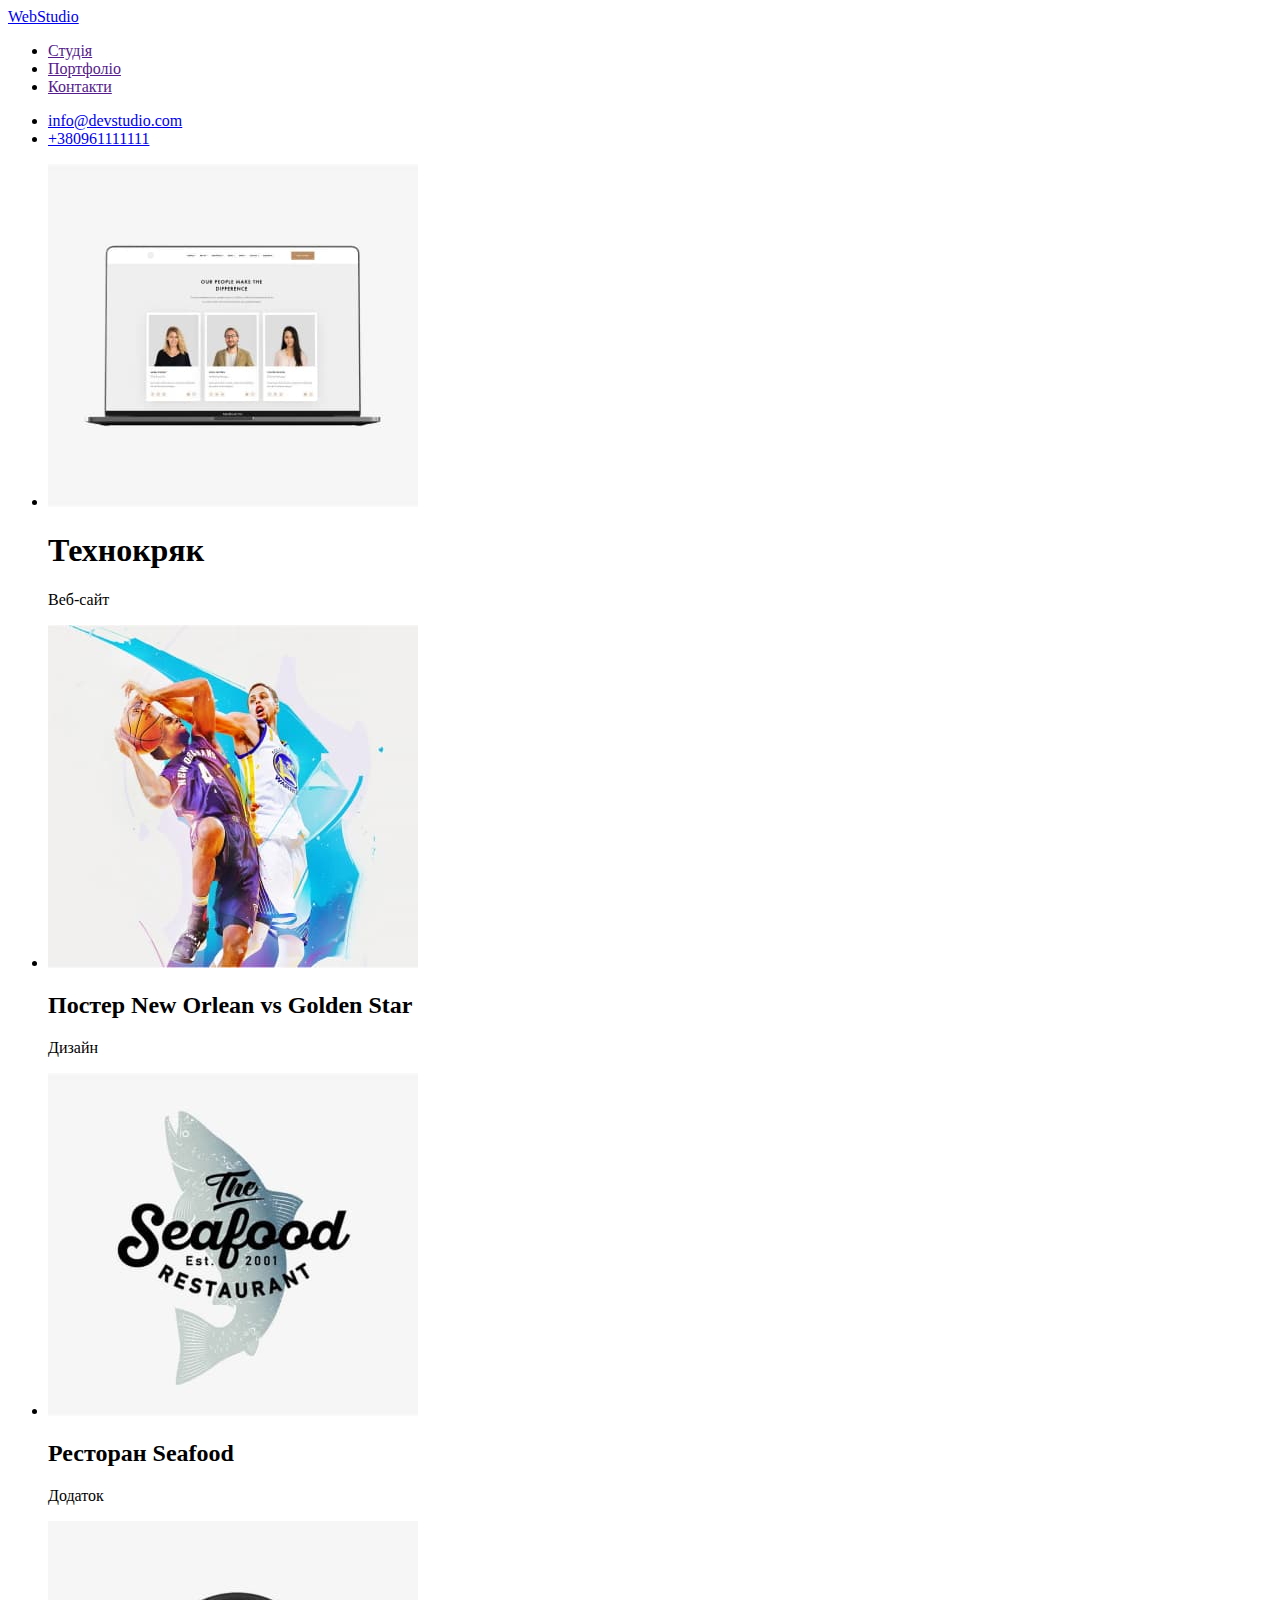
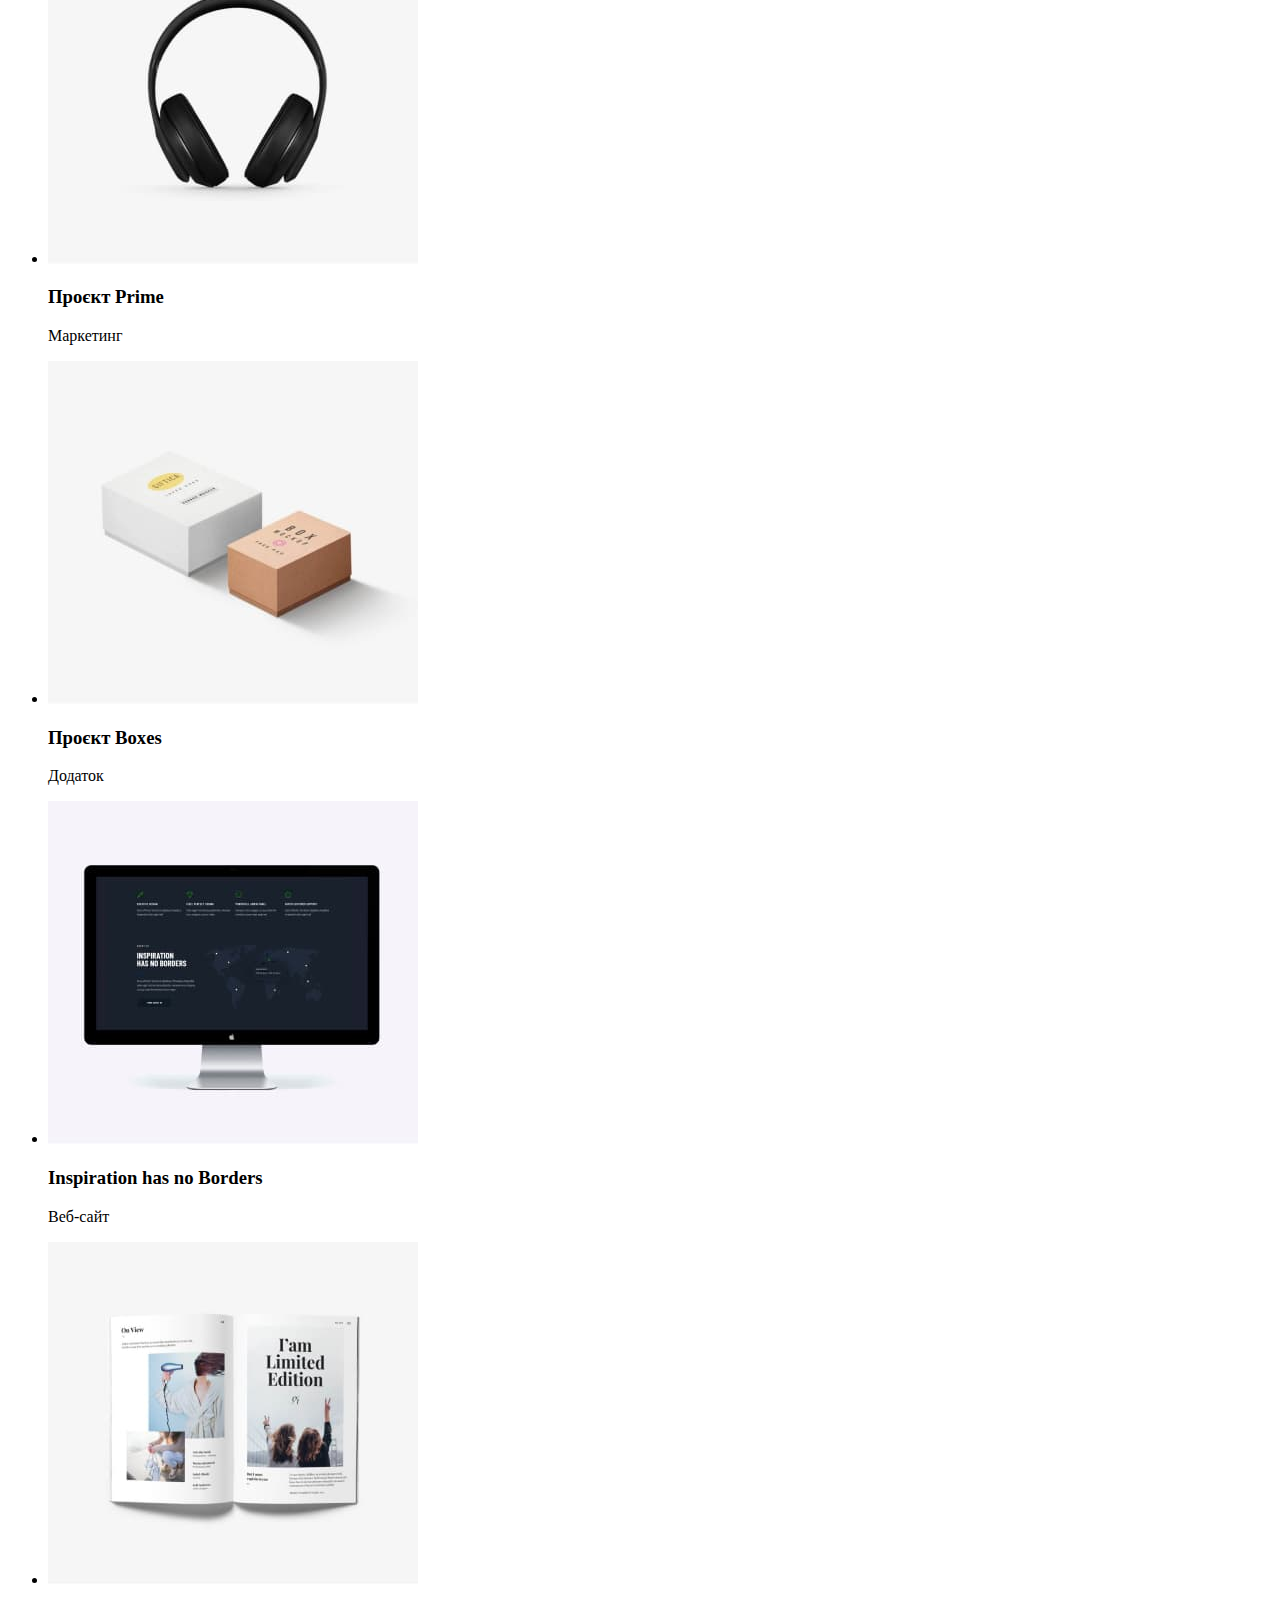
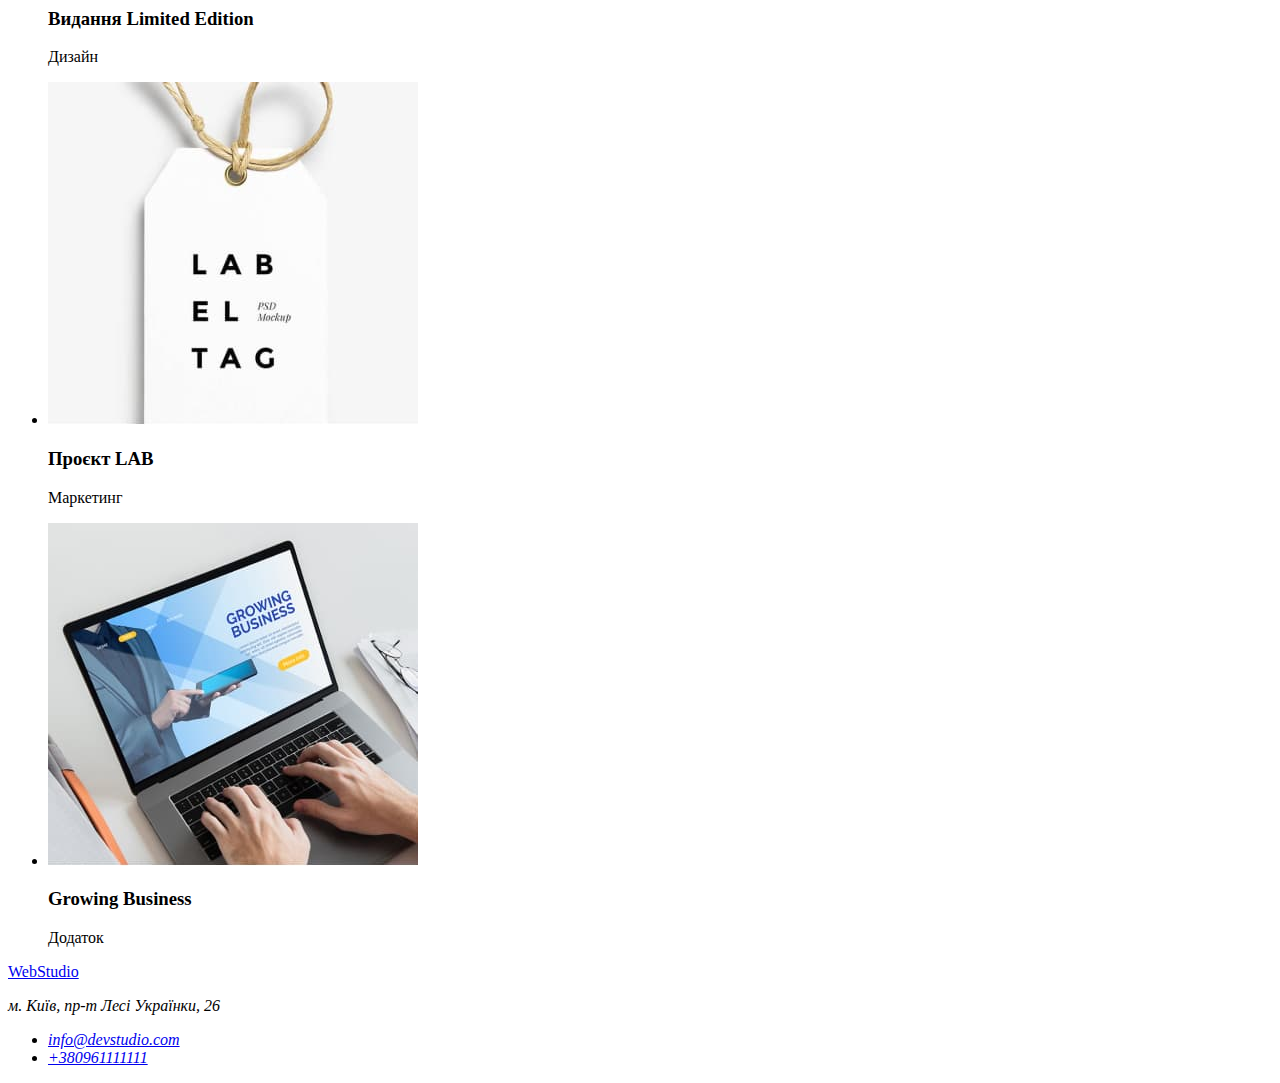
==== portfolio.html @ 786f094d "20.11" ====
<!DOCTYPE html>
<html lang="en">
  <head>
    <meta charset="UTF-8" />
    <meta http-equiv="X-UA-Compatible" content="IE=edge" />
    <meta name="viewport" content="width=device-width, initial-scale=1.0" />
    <title>Document</title>
    <link rel="stylesheet" href="/css/styles.css" />
  </head>
  <body>
    <header>
      <nav>
        <a href="/portfolio.html">WebStudio</a>
        <ul>
          <li><a href="">Студія</a></li>
          <li><a href="">Портфоліо</a></li>
          <li><a href="">Контакти</a></li>
        </ul>
      </nav>
      <ul>
        <li><a href="mailto:info@devstudio.com">info@devstudio.com</a></li>
        <li><a href="tel:+380961111111">+380961111111</a></li>
      </ul>
    </header>
    <main>
      <section>
        <ul>
          <li>
            <img src="/images/portfolio1.jpg" alt="комп" width="370" />
            <h1>Технокряк</h1>
            <p>Веб-сайт</p>
          </li>
          <li>
            <img src="/images/portfolio2.jpg" alt="ПОСТЕР" width="370" />
            <h2>Постер New Orlean vs Golden Star</h2>
            <p>Дизайн</p>
          </li>
          <li>
            <img src="/images/portfolio3.jpg" alt="ресторан" width="370" />
            <h2>Ресторан Seafood</h2>
            <p>Додаток</p>
          </li>
          <li>
            <img src="/images/portfolio4.jpg" alt="Проєкт Prime" width="370" />
            <h3>Проєкт Prime</h3>
            <p>Маркетинг</p>
          </li>
          <li>
            <img src="/images/portfolio5.jpg" alt="Проєкт Boxes" width="370" />
            <h3>Проєкт Boxes</h3>
            <p>Додаток</p>
          </li>
          <li>
            <img src="/images/portfolio6.jpg" alt="Inspiration has no Borders" width="370" />
            <h3>Inspiration has no Borders</h3>
            <p>Веб-сайт</p>
          </li>
          <li>
            <img src="/images/portfolio7.jpg" alt="Видання Limited Edition" width="370" />
            <h3>Видання Limited Edition</h3>
            <p>Дизайн</p>
          </li>
          <li>
            <img src="/images/portfolio8.jpg" alt="Проєкт LAB" width="370" />
            <h3>Проєкт LAB</h3>
            <p>Маркетинг</p>
          </li>
          <li>
            <img src="/images/portfolio9.jpg" alt="Growing Business" width="370" />
            <h3>Growing Business</h3>
            <p>Додаток</p>
          </li>
        </ul>
      </section>
    </main>
    <footer>
      <a href="/">WebStudio</a>
      <address>
        <p>м. Київ, пр-т Лесі Українки, 26</p>
        <ul>
          <li><a href="mailto:info@devstudio.com">info@devstudio.com</a></li>
          <li><a href="tel:+380961111111">+380961111111</a></li>
        </ul>
      </address>
    </footer>
  </body>
</html>
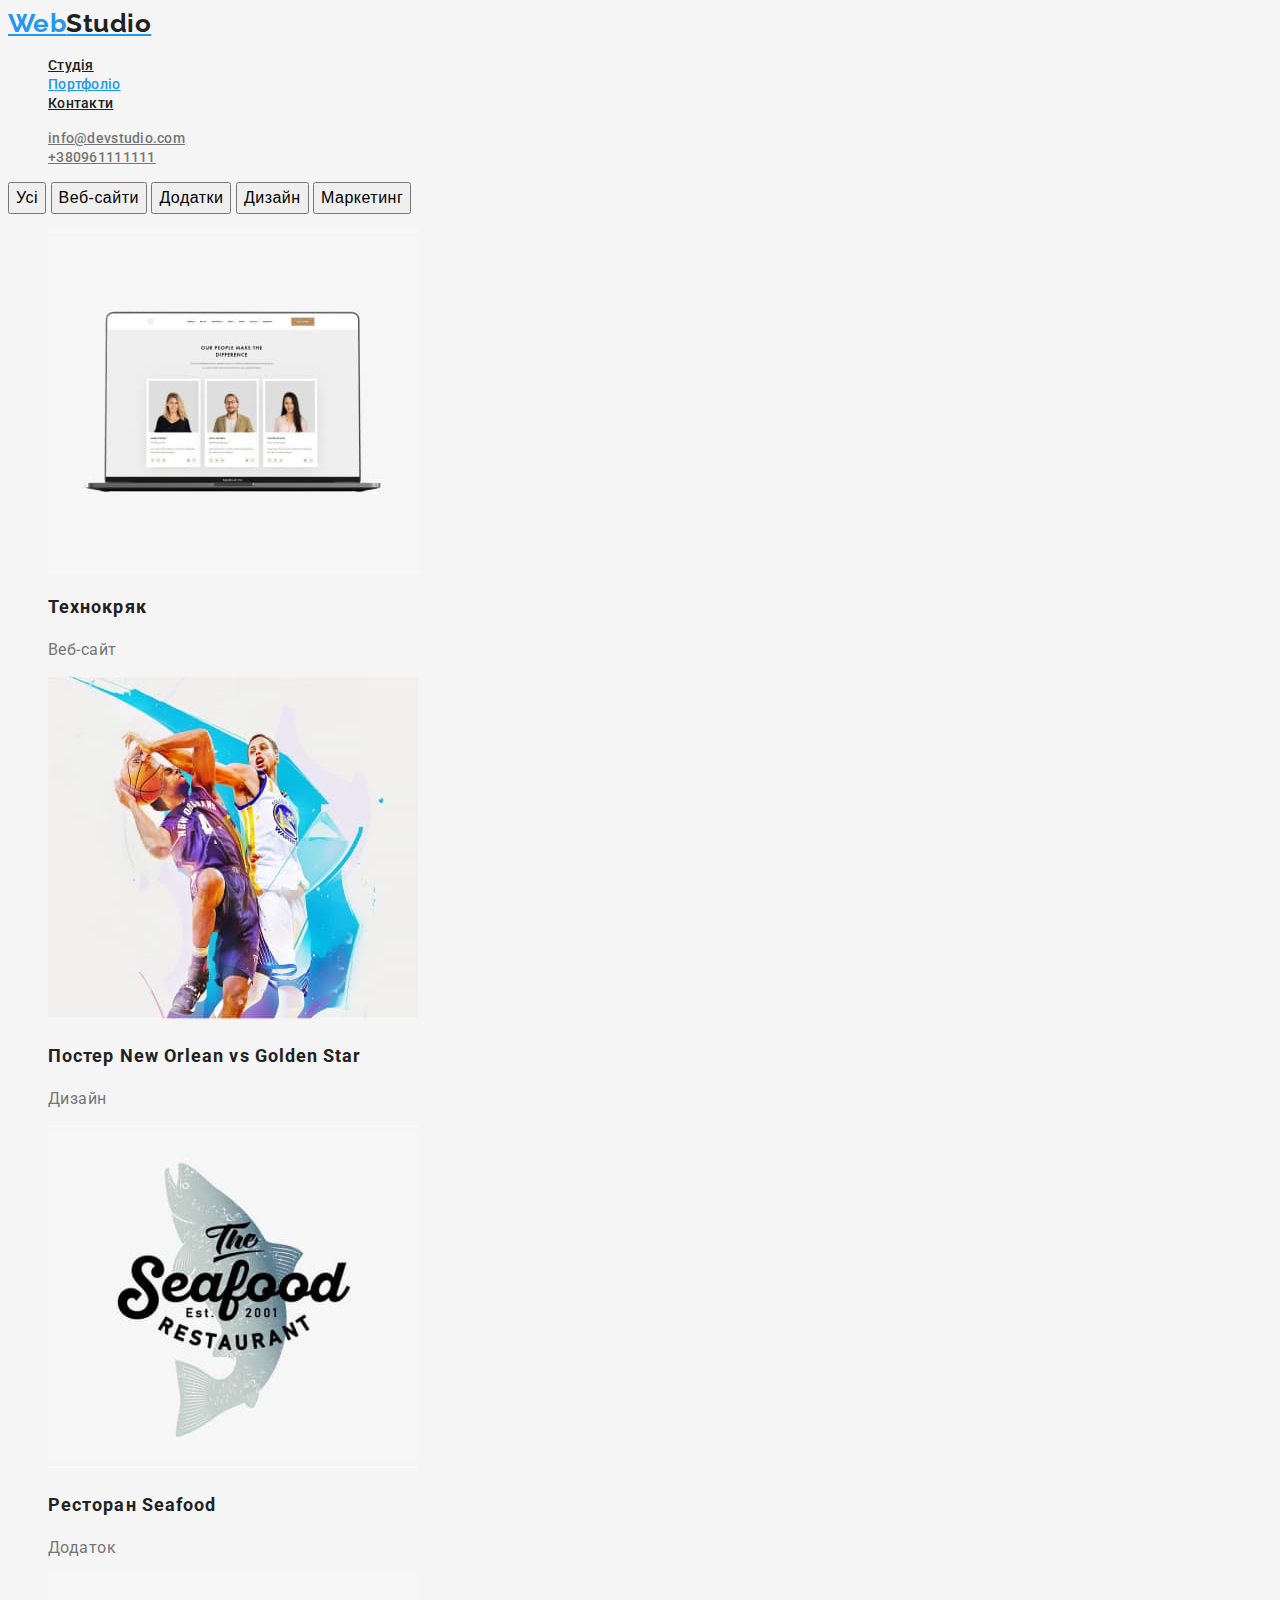
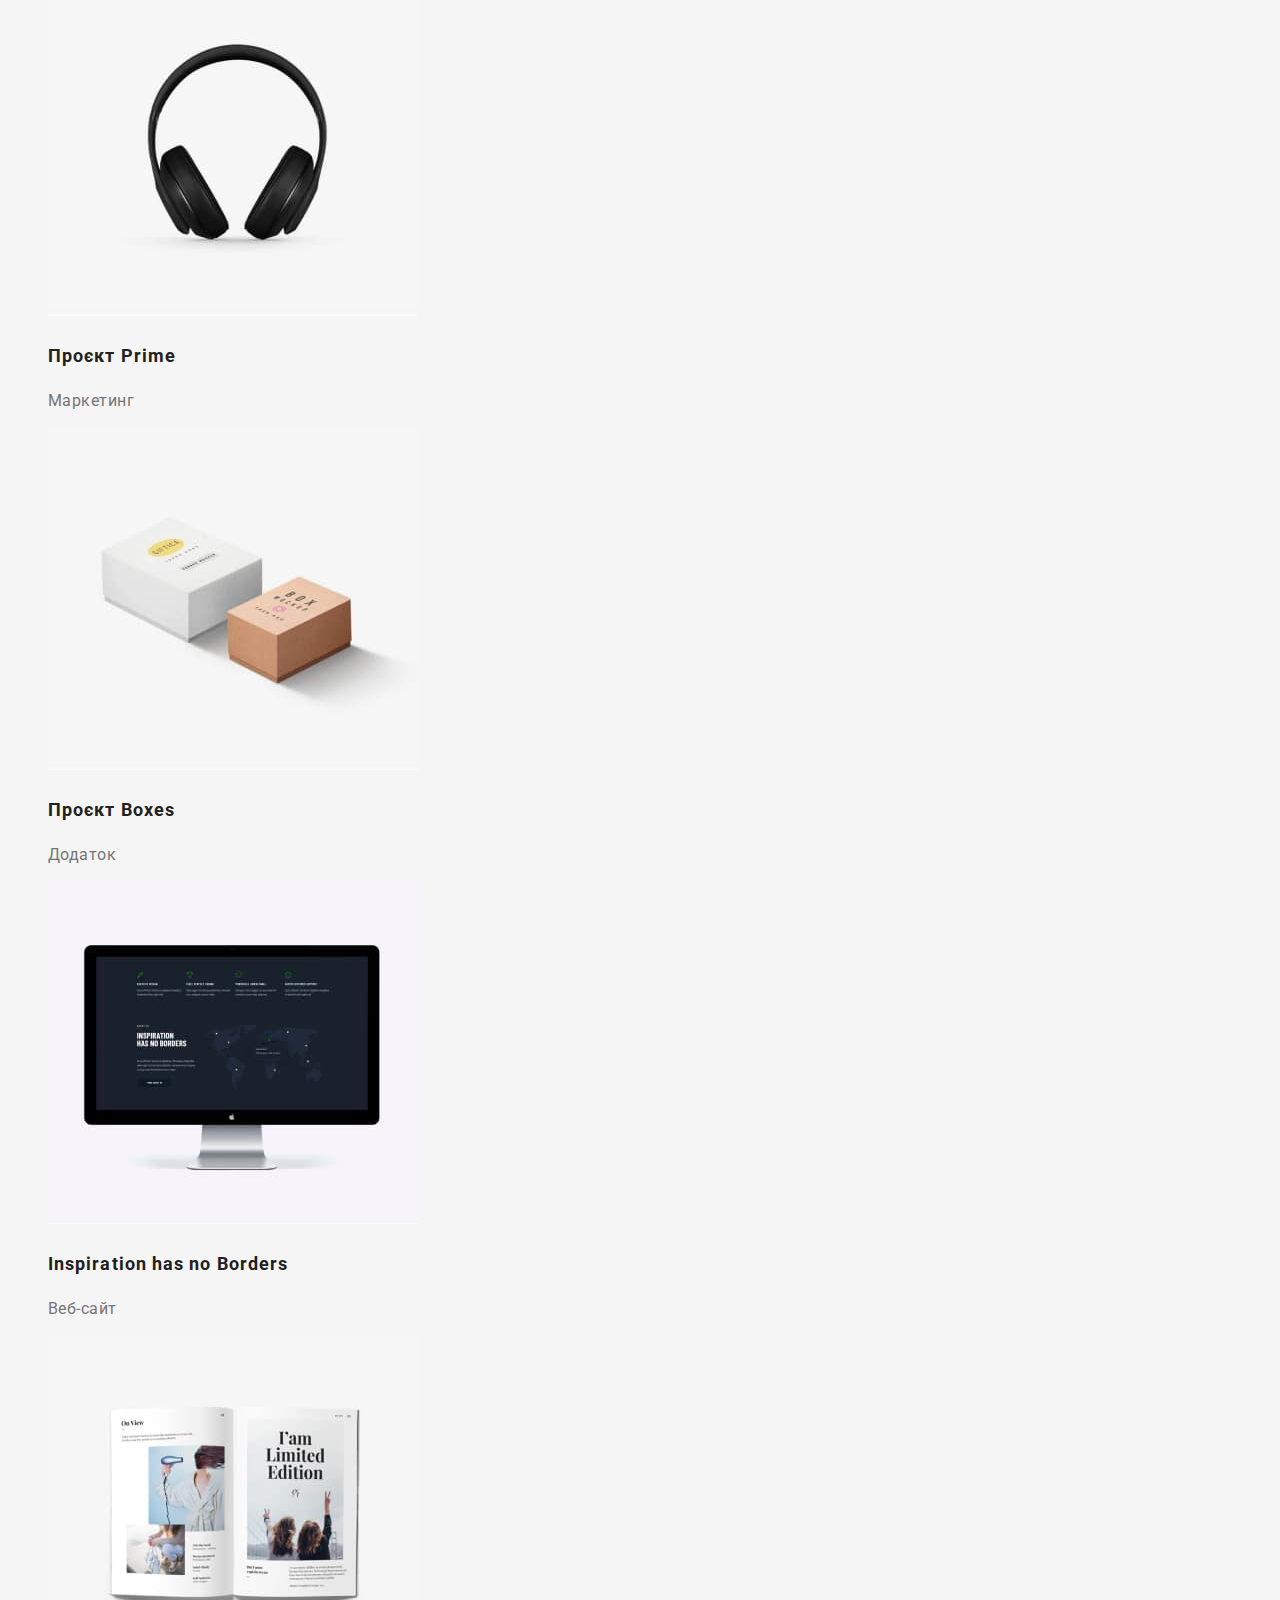
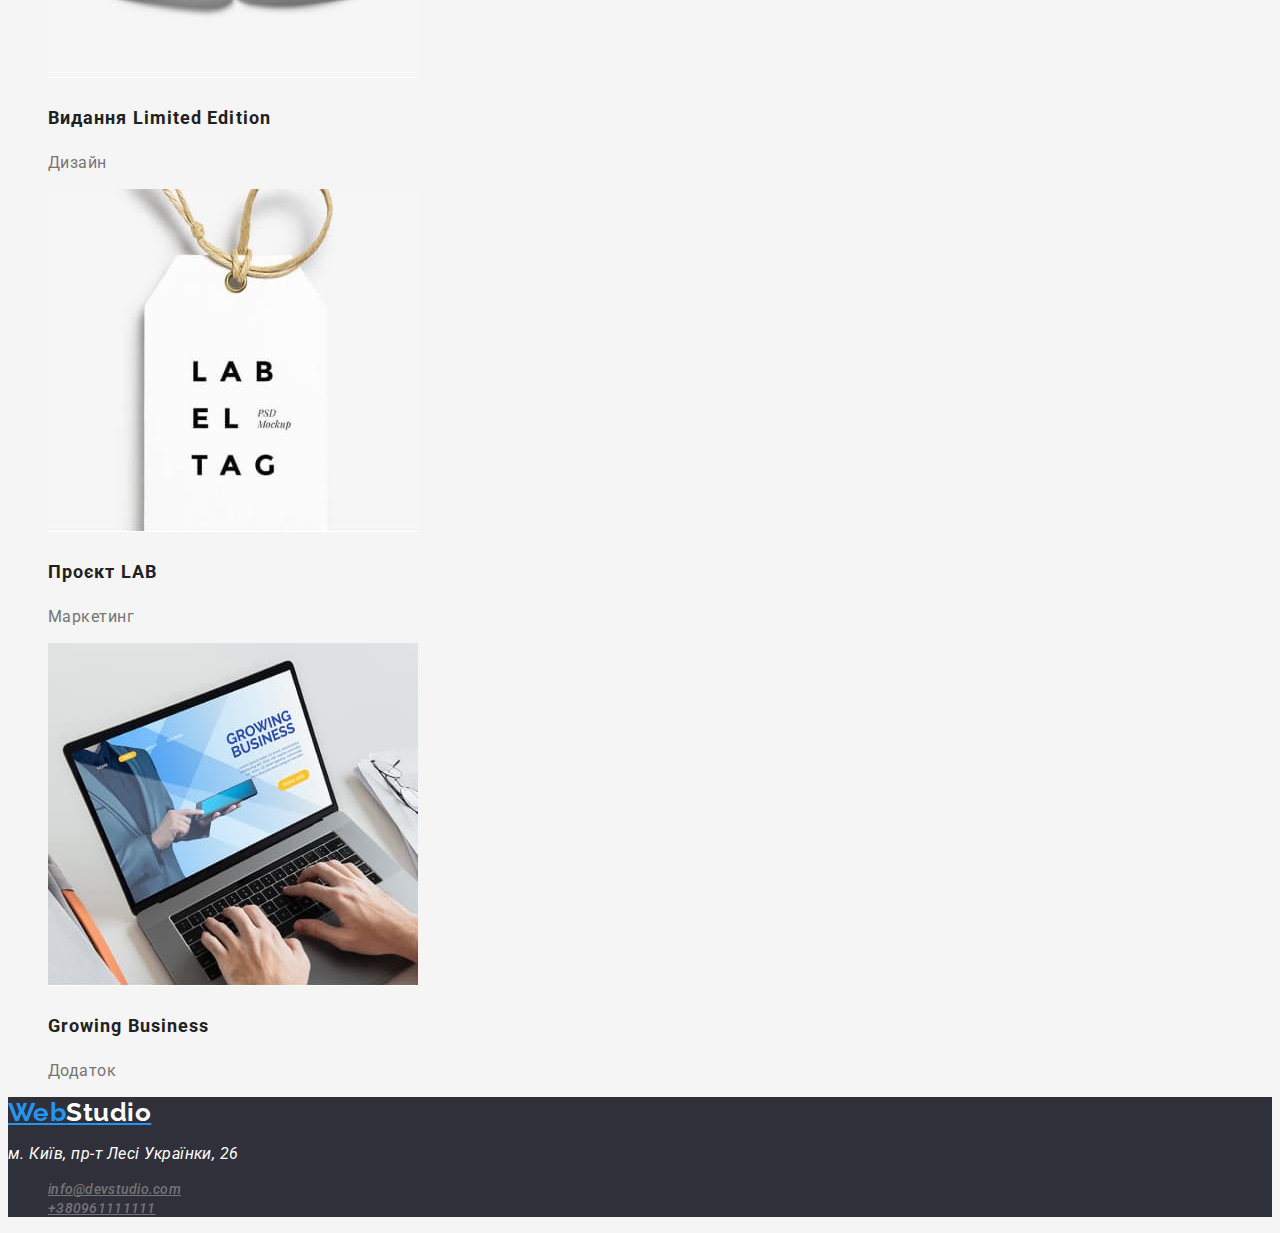
==== commit 85492d0e: "25.11" ====
--- a/portfolio.html
+++ b/portfolio.html
@@ -5,81 +5,112 @@
     <meta http-equiv="X-UA-Compatible" content="IE=edge" />
     <meta name="viewport" content="width=device-width, initial-scale=1.0" />
     <title>Document</title>
+
+    <link
+      href="https://fonts.googleapis.com/css2?family=Raleway:wght@700&family=Roboto:wght@400;500;700;900&display=swap"
+      rel="stylesheet"
+    />
     <link rel="stylesheet" href="/css/styles.css" />
   </head>
   <body>
-    <header>
+    <header class="page-header">
       <nav>
-        <a href="/portfolio.html">WebStudio</a>
-        <ul>
-          <li><a href="">Студія</a></li>
-          <li><a href="">Портфоліо</a></li>
-          <li><a href="">Контакти</a></li>
+        <a href="/portfolio.html" class="logo">Web<span class="studio">Studio</span></a>
+        <ul class="site-nav">
+          <li><a href="/index.html" class="link">Студія</a></li>
+          <li><a href="/portfolio.html" class="link current">Портфоліо</a></li>
+          <li><a href="" class="link">Контакти</a></li>
         </ul>
       </nav>
-      <ul>
-        <li><a href="mailto:info@devstudio.com">info@devstudio.com</a></li>
-        <li><a href="tel:+380961111111">+380961111111</a></li>
+      <ul class="auth-nav">
+        <li><a href="mailto:info@devstudio.com" class="link-nav">info@devstudio.com</a></li>
+        <li><a href="tel:+380961111111" class="link-nav">+380961111111</a></li>
       </ul>
     </header>
     <main>
-      <section>
+      <div class="filtr">
+        <button class="button-portfolio" type="button">Усі</button>
+        <button class="button-portfolio" type="button">Веб-сайти</button>
+        <button class="button-portfolio" type="button">Додатки</button>
+        <button class="button-portfolio" type="button">Дизайн</button>
+        <button class="button-portfolio" type="button">Маркетинг</button>
+      </div>
+
+      <section class="main-portfolio">
         <ul>
           <li>
-            <img src="/images/portfolio1.jpg" alt="комп" width="370" />
-            <h1>Технокряк</h1>
-            <p>Веб-сайт</p>
+            <a href="">
+              <img src="/images/portfolio1.jpg" alt="комп" width="370" />
+            </a>
+            <h1 class="name-portfolio">Технокряк</h1>
+            <p class="filtr-name">Веб-сайт</p>
           </li>
           <li>
-            <img src="/images/portfolio2.jpg" alt="ПОСТЕР" width="370" />
-            <h2>Постер New Orlean vs Golden Star</h2>
-            <p>Дизайн</p>
+            <a href="">
+              <img src="/images/portfolio2.jpg" alt="ПОСТЕР" width="370" />
+            </a>
+            <h2 class="name-portfolio">Постер New Orlean vs Golden Star</h2>
+            <p class="filtr-name">Дизайн</p>
           </li>
           <li>
-            <img src="/images/portfolio3.jpg" alt="ресторан" width="370" />
-            <h2>Ресторан Seafood</h2>
-            <p>Додаток</p>
+            <a href="">
+              <img src="/images/portfolio3.jpg" alt="ресторан" width="370" />
+            </a>
+            <h2 class="name-portfolio">Ресторан Seafood</h2>
+            <p class="filtr-name">Додаток</p>
           </li>
           <li>
-            <img src="/images/portfolio4.jpg" alt="Проєкт Prime" width="370" />
-            <h3>Проєкт Prime</h3>
-            <p>Маркетинг</p>
+            <a href="">
+              <img src="/images/portfolio4.jpg" alt="Проєкт Prime" width="370" />
+            </a>
+            <h3 class="name-portfolio">Проєкт Prime</h3>
+            <p class="filtr-name">Маркетинг</p>
           </li>
           <li>
-            <img src="/images/portfolio5.jpg" alt="Проєкт Boxes" width="370" />
-            <h3>Проєкт Boxes</h3>
-            <p>Додаток</p>
+            <a href="">
+              <img src="/images/portfolio5.jpg" alt="Проєкт Boxes" width="370" />
+            </a>
+            <h3 class="name-portfolio">Проєкт Boxes</h3>
+            <p class="filtr-name">Додаток</p>
           </li>
           <li>
-            <img src="/images/portfolio6.jpg" alt="Inspiration has no Borders" width="370" />
-            <h3>Inspiration has no Borders</h3>
-            <p>Веб-сайт</p>
+            <a href="">
+              <img src="/images/portfolio6.jpg" alt="Inspiration has no Borders" width="370" />
+            </a>
+            <h3 class="name-portfolio">Inspiration has no Borders</h3>
+            <p class="filtr-name">Веб-сайт</p>
           </li>
           <li>
-            <img src="/images/portfolio7.jpg" alt="Видання Limited Edition" width="370" />
-            <h3>Видання Limited Edition</h3>
-            <p>Дизайн</p>
+            <a href="">
+              <img src="/images/portfolio7.jpg" alt="Видання Limited Edition" width="370" />
+            </a>
+            <h3 class="name-portfolio">Видання Limited Edition</h3>
+            <p class="filtr-name">Дизайн</p>
           </li>
           <li>
-            <img src="/images/portfolio8.jpg" alt="Проєкт LAB" width="370" />
-            <h3>Проєкт LAB</h3>
-            <p>Маркетинг</p>
+            <a href="">
+              <img src="/images/portfolio8.jpg" alt="Проєкт LAB" width="370" />
+            </a>
+            <h3 class="name-portfolio">Проєкт LAB</h3>
+            <p class="filtr-name">Маркетинг</p>
           </li>
           <li>
-            <img src="/images/portfolio9.jpg" alt="Growing Business" width="370" />
-            <h3>Growing Business</h3>
-            <p>Додаток</p>
+            <a href="">
+              <img src="/images/portfolio9.jpg" alt="Growing Business" width="370" />
+            </a>
+            <h3 class="name-portfolio">Growing Business</h3>
+            <p class="filtr-name">Додаток</p>
           </li>
         </ul>
       </section>
     </main>
-    <footer>
-      <a href="/">WebStudio</a>
+    <footer class="footer">
+      <a href="/portfolio.html" class="logo">Web<span class="studio-footer">Studio</span></a>
       <address>
         <p>м. Київ, пр-т Лесі Українки, 26</p>
-        <ul>
-          <li><a href="mailto:info@devstudio.com">info@devstudio.com</a></li>
-          <li><a href="tel:+380961111111">+380961111111</a></li>
+        <ul class="auth-nav">
+          <li><a href="mailto:info@devstudio.com" class="link-nav">info@devstudio.com</a></li>
+          <li><a href="tel:+380961111111" class="link-nav">+380961111111</a></li>
         </ul>
       </address>
     </footer>
--- a/css/styles.css
+++ b/css/styles.css
@@ -0,0 +1,158 @@
+body {
+  background-color: #f5f5f5;
+  color: #212121;
+  font-family: Roboto, sans-serif;
+  letter-spacing: 0.03em;
+}
+ul {
+  list-style: none;
+}
+:root {
+  --color-primary: #ffffff;
+  --color-secondary: #212121;
+  --color-third: #2196f3;
+  --color-link: #757575;
+  --color-section: #2f303a;
+}
+.logo {
+  color: var(--color-third);
+  font-family: Raleway, sans-serif;
+  font-weight: 700;
+  font-size: 26px;
+  line-height: 1.19;
+}
+.studio {
+  color: var(--color-secondary);
+}
+.site-nav .link {
+  color: var(--color-secondary);
+  font-weight: 500;
+  font-size: 14px;
+  line-height: 1.14;
+  letter-spacing: 0.02em;
+}
+.site-nav .link.current {
+  color: var(--color-third);
+}
+.auth-nav .link-nav:hover,
+.auth-nav .link-nav:focus {
+  color: var(--color-third);
+}
+.link-nav {
+  color: var(--color-link);
+  font-weight: 500;
+  font-size: 14px;
+  line-height: 1.14;
+  letter-spacing: 0.02em;
+}
+.site-nav .link:hover,
+.site-nav .link:focus {
+  color: var(--color-third);
+}
+.hero {
+  color: var(--color-primary);
+
+  font-weight: 900;
+  font-size: 44px;
+  line-height: 1.36;
+
+  text-align: center;
+  letter-spacing: 0.06em;
+  text-transform: uppercase;
+}
+.button:hover,
+button:focus {
+  color: var(--color-primary);
+}
+.button {
+  background-color: var(--color-third);
+  font-weight: 700;
+  font-size: 16px;
+  line-height: 1.88;
+
+  display: flex;
+  align-items: center;
+  text-align: center;
+  letter-spacing: 0.06em;
+  cursor: pointer;
+}
+.section {
+  background-color: var(--color-section);
+}
+.feature-list .text {
+  color: var(--color-link);
+  font-weight: 400;
+  font-size: 14px;
+  line-height: 1.71;
+  letter-spacing: 0.03em;
+}
+.feature-list .title {
+  font-weight: 700;
+  font-size: 14px;
+  line-height: 1.14;
+  letter-spacing: 0.03em;
+  text-transform: uppercase;
+}
+.work {
+  font-weight: 700;
+  font-size: 36px;
+  line-height: 1.16;
+  text-align: center;
+  letter-spacing: 0.03em;
+}
+.name-work {
+  font-weight: 500;
+  font-size: 16px;
+  line-height: 1.18;
+  text-align: center;
+  letter-spacing: 0.03em;
+}
+.profession {
+  font-weight: 400;
+  font-size: 16px;
+  line-height: 1.18;
+  text-align: center;
+  letter-spacing: 0.03em;
+}
+.team .text {
+  color: var(--color-link);
+}
+.footer {
+  background-color: var(--color-section);
+}
+.studio-footer {
+  color: var(--color-primary);
+}
+.footer p {
+  color: var(--color-primary);
+}
+/* PORTFOLIO */
+.filtr-name {
+  color: var(--color-link);
+}
+
+.name-portfolio {
+  font-weight: 700;
+  font-size: 18px;
+  line-height: 2;
+  letter-spacing: 0.06em;
+}
+.filtr-name {
+  font-weight: 400;
+  font-size: 16px;
+  line-height: 1.18;
+  letter-spacing: 0.03em;
+}
+.button-portfolio:hover,
+.button-portfolio:focus {
+  background-color: var(--color-third);
+  color: var(--color-primary);
+}
+.button-portfolio {
+  font-weight: 500;
+  font-size: 16px;
+  line-height: 1.62;
+  text-align: center;
+  letter-spacing: 0.03em;
+  cursor: pointer;
+}
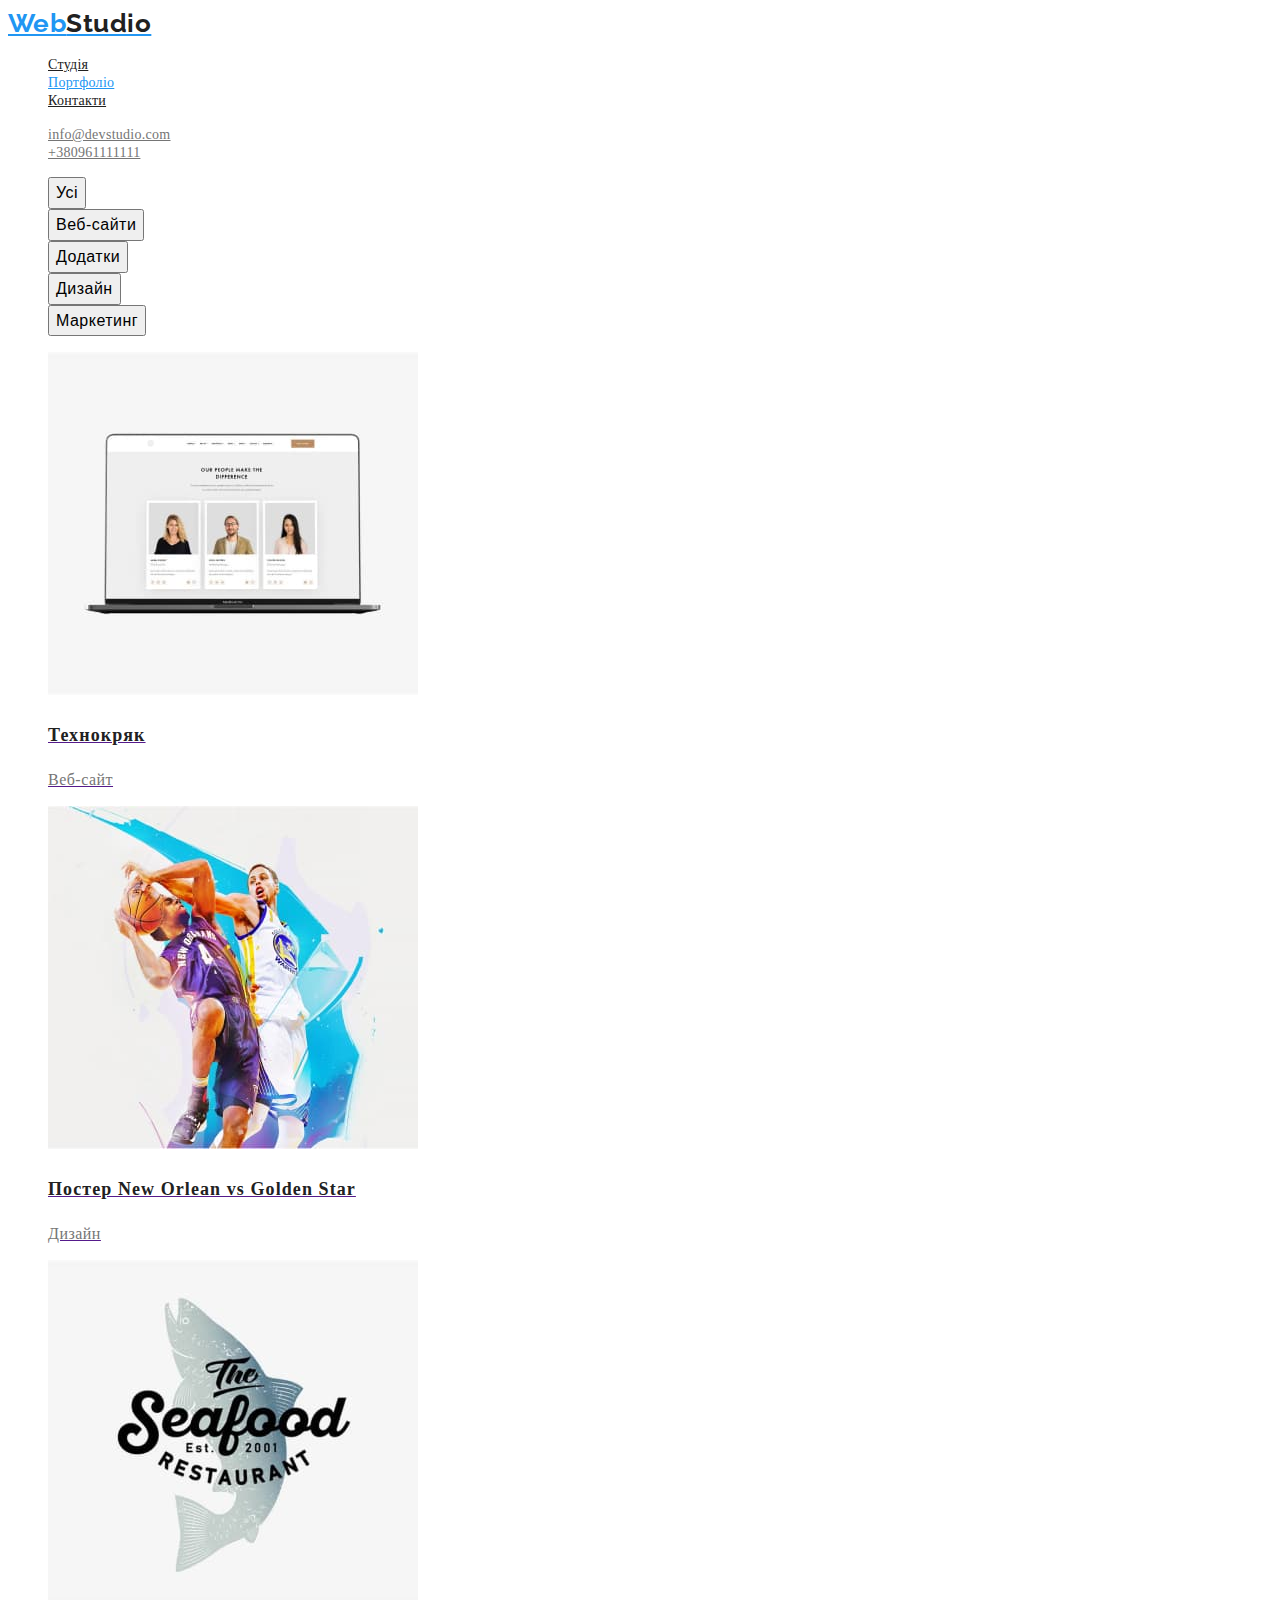
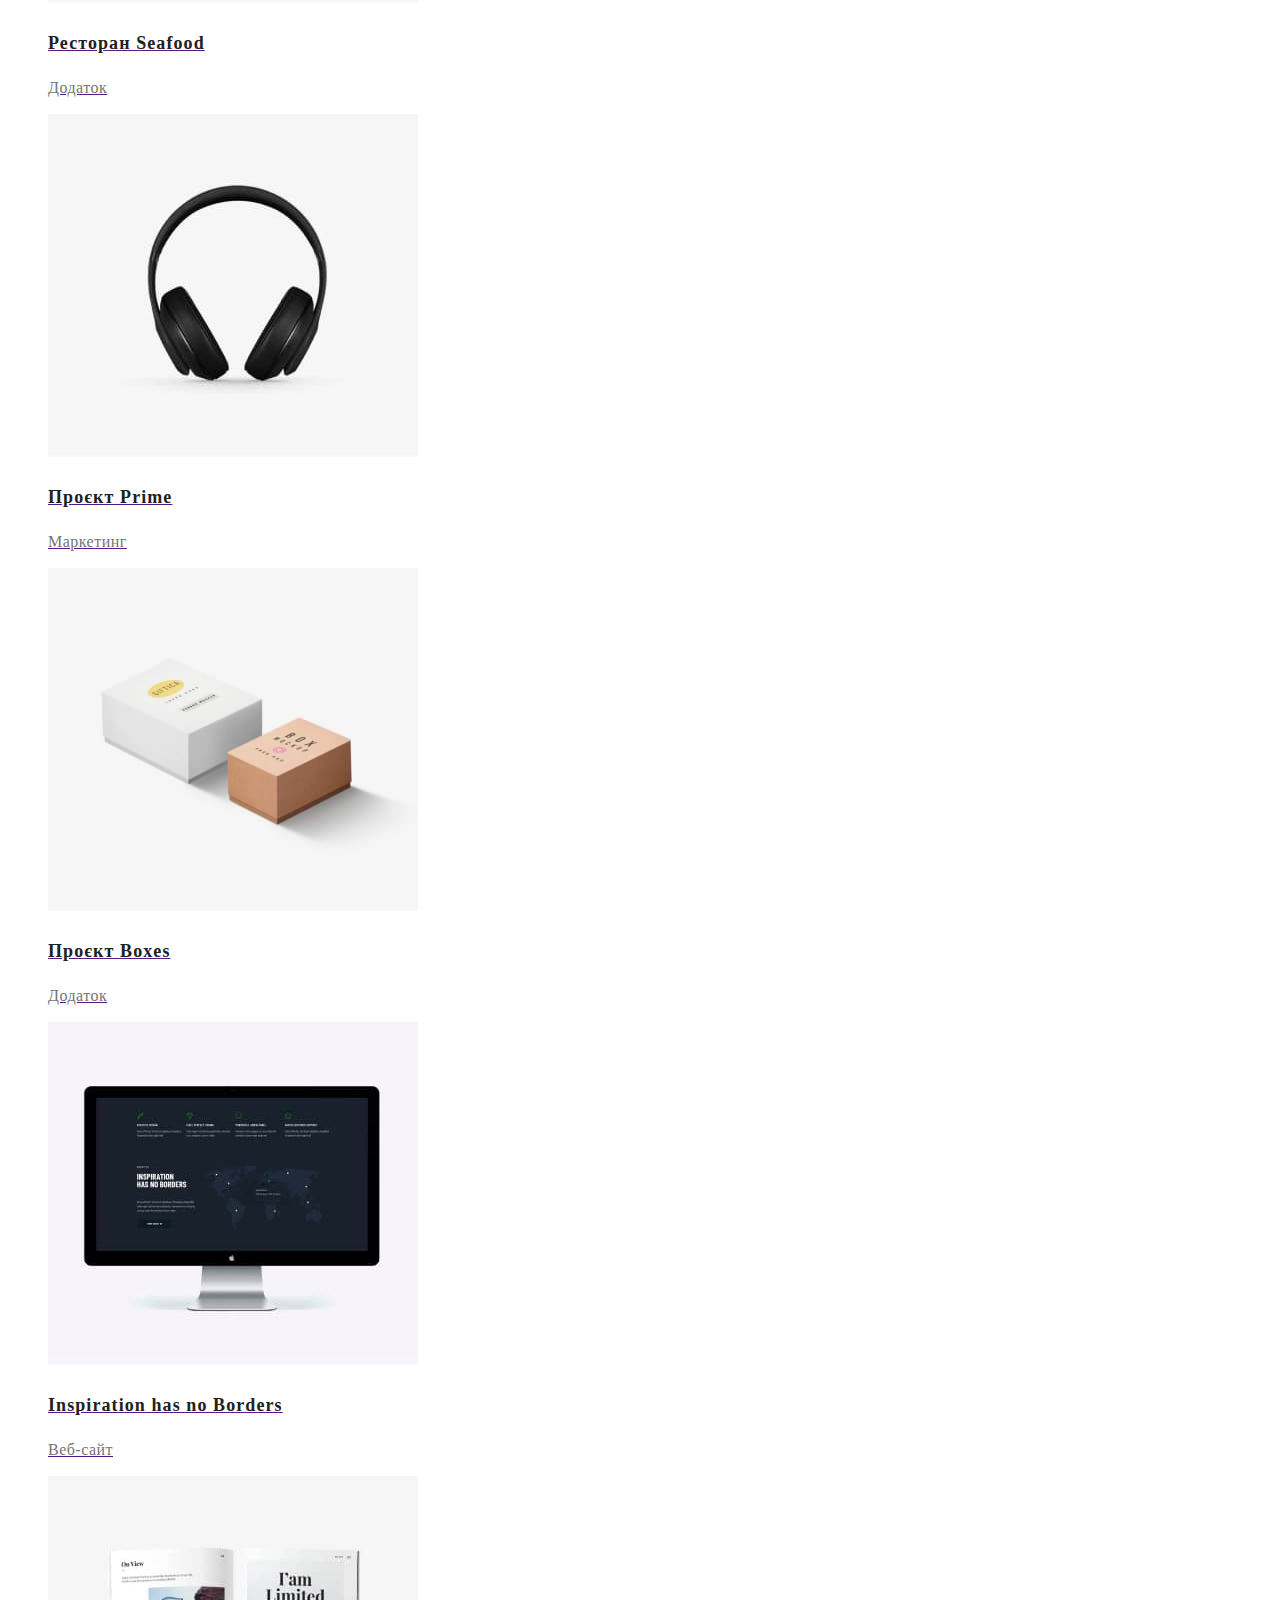
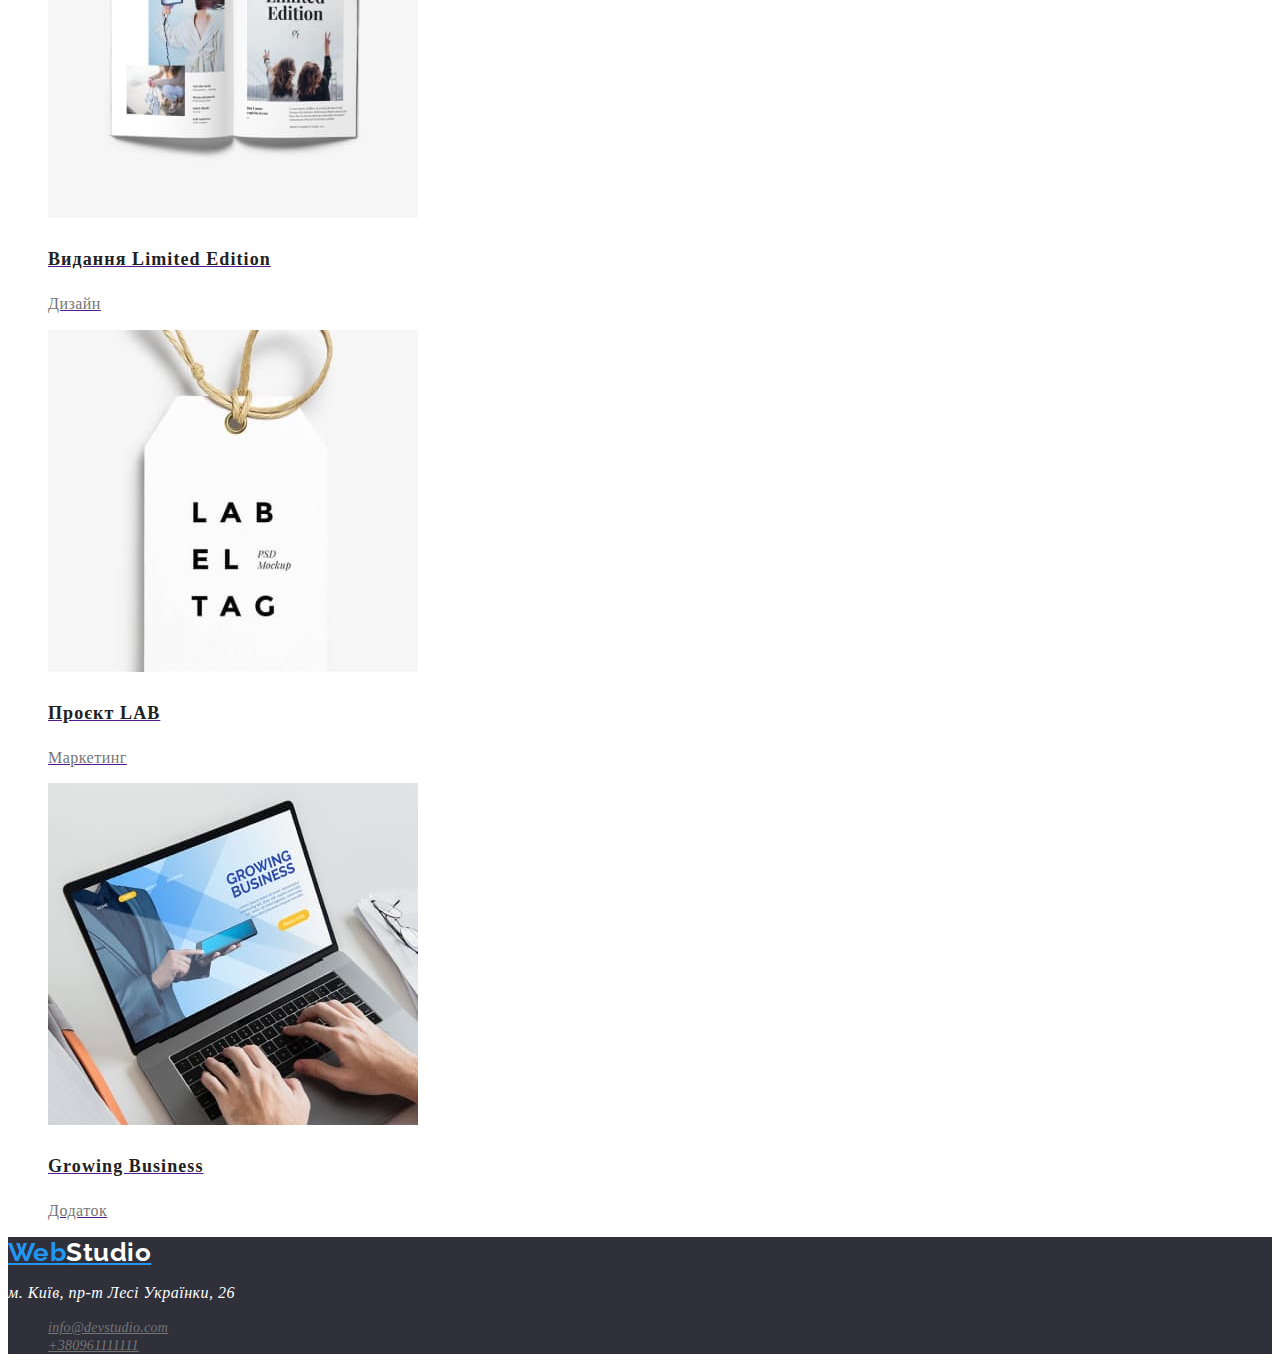
==== commit f1b0b5f6: "27/11" ====
--- a/portfolio.html
+++ b/portfolio.html
@@ -15,10 +15,10 @@
   <body>
     <header class="page-header">
       <nav>
-        <a href="/portfolio.html" class="logo">Web<span class="studio">Studio</span></a>
+        <a href="./index.html" class="logo">Web<span class="studio">Studio</span></a>
         <ul class="site-nav">
-          <li><a href="/index.html" class="link">Студія</a></li>
-          <li><a href="/portfolio.html" class="link current">Портфоліо</a></li>
+          <li><a href="./index.html" class="link">Студія</a></li>
+          <li><a href="./portfolio.html" class="link current">Портфоліо</a></li>
           <li><a href="" class="link">Контакти</a></li>
         </ul>
       </nav>
@@ -28,84 +28,93 @@
       </ul>
     </header>
     <main>
-      <div class="filtr">
-        <button class="button-portfolio" type="button">Усі</button>
-        <button class="button-portfolio" type="button">Веб-сайти</button>
-        <button class="button-portfolio" type="button">Додатки</button>
-        <button class="button-portfolio" type="button">Дизайн</button>
-        <button class="button-portfolio" type="button">Маркетинг</button>
-      </div>
+      <section class="main-portfolio">
+        <ul class="filtr">
+          <li><button class="button-portfolio" type="button">Усі</button></li>
+          <li><button class="button-portfolio" type="button">Веб-сайти</button></li>
+          <li><button class="button-portfolio" type="button">Додатки</button></li>
+          <li><button class="button-portfolio" type="button">Дизайн</button></li>
+          <li><button class="button-portfolio" type="button">Маркетинг</button></li>
+        </ul>
 
-      <section class="main-portfolio">
         <ul>
           <li>
             <a href="">
-              <img src="/images/portfolio1.jpg" alt="комп" width="370" />
+              <img src="./images/portfolio1.jpg" alt="комп" width="370" />
+
+              <h3 class="name-portfolio">Технокряк</h3>
+              <p class="filtr-name">Веб-сайт</p>
             </a>
-            <h1 class="name-portfolio">Технокряк</h1>
-            <p class="filtr-name">Веб-сайт</p>
           </li>
           <li>
             <a href="">
-              <img src="/images/portfolio2.jpg" alt="ПОСТЕР" width="370" />
+              <img src="./images/portfolio2.jpg" alt="ПОСТЕР" width="370" />
+
+              <h3 class="name-portfolio">Постер New Orlean vs Golden Star</h3>
+              <p class="filtr-name">Дизайн</p>
             </a>
-            <h2 class="name-portfolio">Постер New Orlean vs Golden Star</h2>
-            <p class="filtr-name">Дизайн</p>
           </li>
           <li>
             <a href="">
-              <img src="/images/portfolio3.jpg" alt="ресторан" width="370" />
+              <img src="./images/portfolio3.jpg" alt="ресторан" width="370" />
+
+              <h3 class="name-portfolio">Ресторан Seafood</h3>
+              <p class="filtr-name">Додаток</p>
             </a>
-            <h2 class="name-portfolio">Ресторан Seafood</h2>
-            <p class="filtr-name">Додаток</p>
           </li>
           <li>
             <a href="">
-              <img src="/images/portfolio4.jpg" alt="Проєкт Prime" width="370" />
+              <img src="./images/portfolio4.jpg" alt="Проєкт Prime" width="370" />
+
+              <h3 class="name-portfolio">Проєкт Prime</h3>
+              <p class="filtr-name">Маркетинг</p>
             </a>
-            <h3 class="name-portfolio">Проєкт Prime</h3>
-            <p class="filtr-name">Маркетинг</p>
           </li>
           <li>
             <a href="">
-              <img src="/images/portfolio5.jpg" alt="Проєкт Boxes" width="370" />
+              <img src="./images/portfolio5.jpg" alt="Проєкт Boxes" width="370" />
+
+              <h3 class="name-portfolio">Проєкт Boxes</h3>
+              <p class="filtr-name">Додаток</p>
             </a>
-            <h3 class="name-portfolio">Проєкт Boxes</h3>
-            <p class="filtr-name">Додаток</p>
           </li>
           <li>
             <a href="">
-              <img src="/images/portfolio6.jpg" alt="Inspiration has no Borders" width="370" />
+              <img src="./images/portfolio6.jpg" alt="Inspiration has no Borders" width="370" />
+
+              <h3 class="name-portfolio">Inspiration has no Borders</h3>
+              <p class="filtr-name">Веб-сайт</p>
             </a>
-            <h3 class="name-portfolio">Inspiration has no Borders</h3>
-            <p class="filtr-name">Веб-сайт</p>
           </li>
           <li>
             <a href="">
-              <img src="/images/portfolio7.jpg" alt="Видання Limited Edition" width="370" />
+              <img src="./images/portfolio7.jpg" alt="Видання Limited Edition" width="370" />
+
+              <h3 class="name-portfolio">Видання Limited Edition</h3>
+              <p class="filtr-name">Дизайн</p>
             </a>
-            <h3 class="name-portfolio">Видання Limited Edition</h3>
-            <p class="filtr-name">Дизайн</p>
           </li>
           <li>
             <a href="">
-              <img src="/images/portfolio8.jpg" alt="Проєкт LAB" width="370" />
+              <img src="./images/portfolio8.jpg" alt="Проєкт LAB" width="370" />
+
+              <h3 class="name-portfolio">Проєкт LAB</h3>
+              <p class="filtr-name">Маркетинг</p>
             </a>
-            <h3 class="name-portfolio">Проєкт LAB</h3>
-            <p class="filtr-name">Маркетинг</p>
           </li>
           <li>
             <a href="">
-              <img src="/images/portfolio9.jpg" alt="Growing Business" width="370" />
+              <img src="./images/portfolio9.jpg" alt="Growing Business" width="370" />
+
+              <h3 class="name-portfolio">Growing Business</h3>
+              <p class="filtr-name">Додаток</p>
             </a>
-            <h3 class="name-portfolio">Growing Business</h3>
-            <p class="filtr-name">Додаток</p>
           </li>
         </ul>
       </section>
     </main>
     <footer class="footer">
-      <a href="/portfolio.html" class="logo">Web<span class="studio-footer">Studio</span></a>
+      <a href="./index.html" class="logo">Web<span class="studio-footer">Studio</span></a>
       <address>
         <p>м. Київ, пр-т Лесі Українки, 26</p>
         <ul class="auth-nav">
--- a/css/styles.css
+++ b/css/styles.css
@@ -1,6 +1,6 @@
 body {
-  background-color: #f5f5f5;
-  color: #212121;
+  background-color:var(--color-primary)
+  color:var(#212121)
   font-family: Roboto, sans-serif;
   letter-spacing: 0.03em;
 }
@@ -132,6 +132,7 @@
 }
 
 .name-portfolio {
+  color: var(--color-secondary);
   font-weight: 700;
   font-size: 18px;
   line-height: 2;
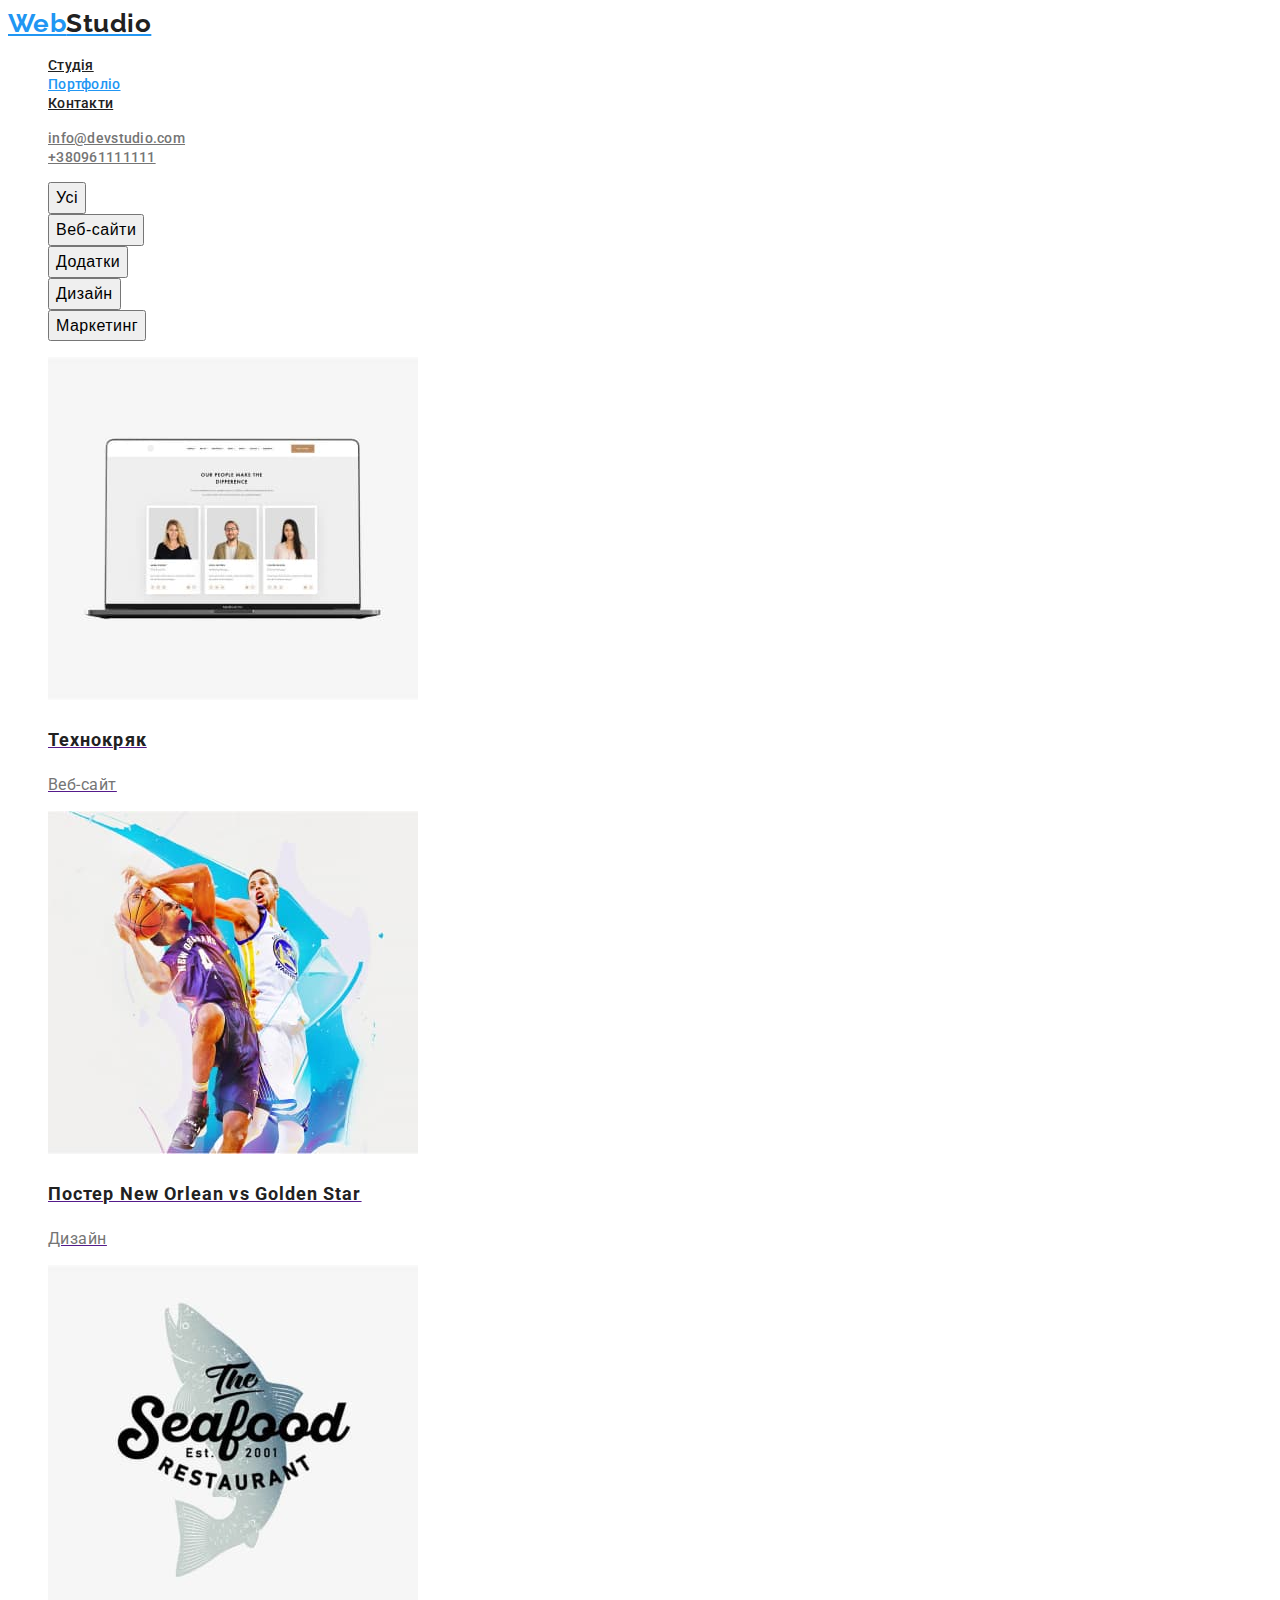
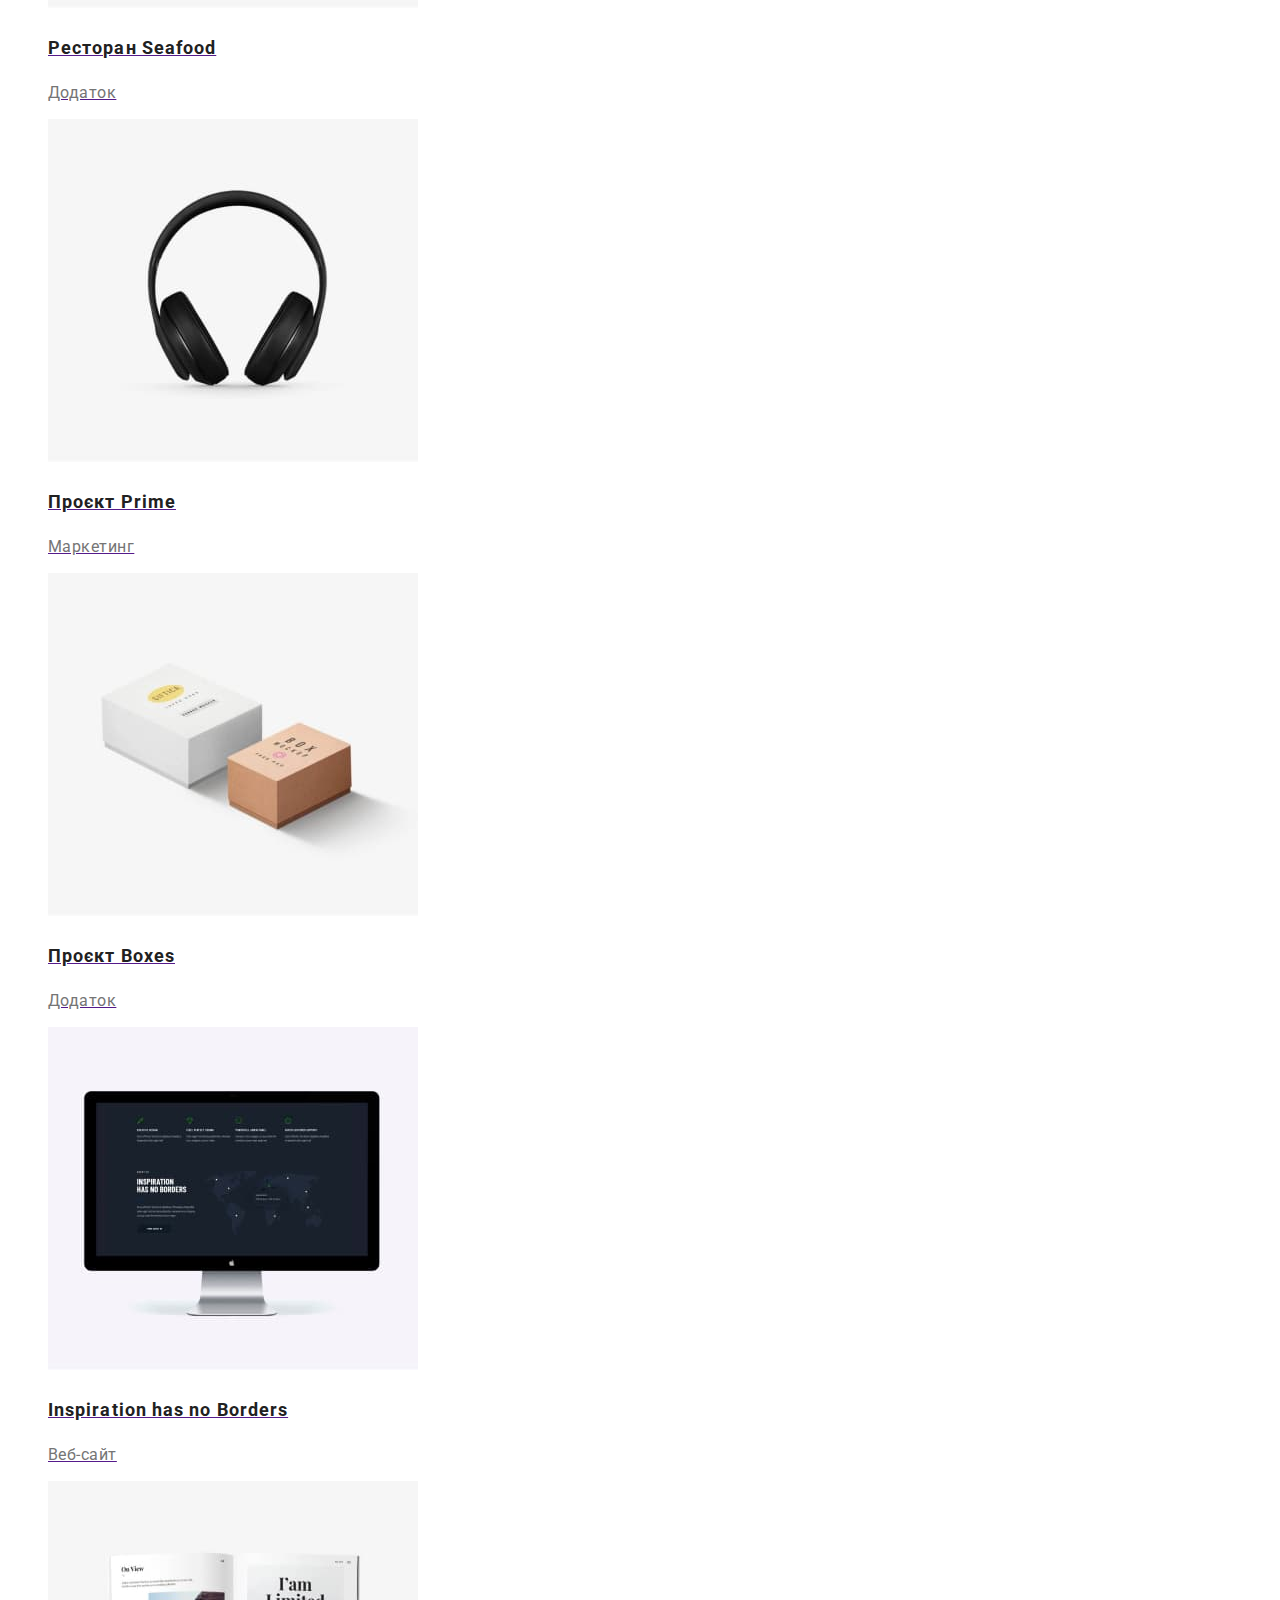
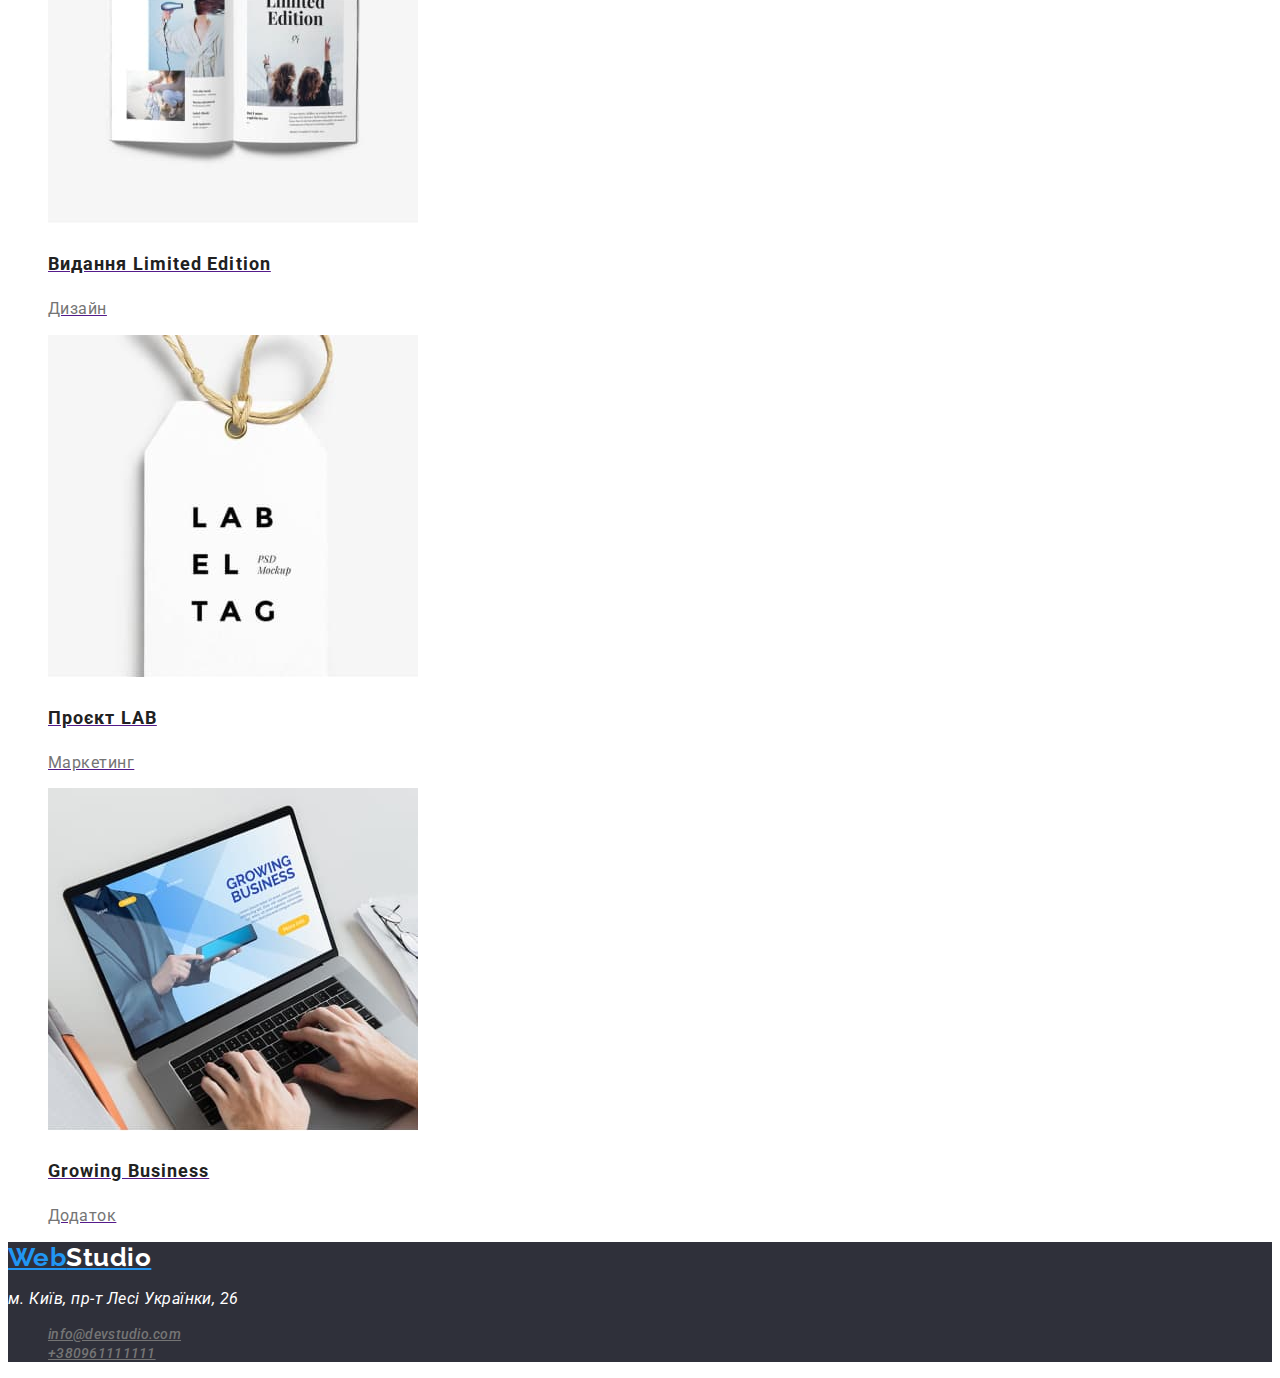
==== commit fca66b68: "остання3" ====
--- a/portfolio.html
+++ b/portfolio.html
@@ -10,7 +10,7 @@
       href="https://fonts.googleapis.com/css2?family=Raleway:wght@700&family=Roboto:wght@400;500;700;900&display=swap"
       rel="stylesheet"
     />
-    <link rel="stylesheet" href="/css/styles.css" />
+    <link rel="stylesheet" href="./css/styles.css" />
   </head>
   <body>
     <header class="page-header">
--- a/css/styles.css
+++ b/css/styles.css
@@ -1,6 +1,6 @@
 body {
-  background-color:var(--color-primary)
-  color:var(#212121)
+  background-color: #ffffff;
+  color: #212121;
   font-family: Roboto, sans-serif;
   letter-spacing: 0.03em;
 }
@@ -81,7 +81,7 @@
 }
 .feature-list .text {
   color: var(--color-link);
-  font-weight: 400;
+
   font-size: 14px;
   line-height: 1.71;
   letter-spacing: 0.03em;
@@ -108,11 +108,11 @@
   letter-spacing: 0.03em;
 }
 .profession {
-  font-weight: 400;
   font-size: 16px;
   line-height: 1.18;
   text-align: center;
   letter-spacing: 0.03em;
+  color: var(--color-link);
 }
 .team .text {
   color: var(--color-link);
@@ -132,17 +132,17 @@
 }
 
 .name-portfolio {
-  color: var(--color-secondary);
   font-weight: 700;
   font-size: 18px;
   line-height: 2;
   letter-spacing: 0.06em;
+  color: var(--color-secondary);
 }
 .filtr-name {
-  font-weight: 400;
   font-size: 16px;
   line-height: 1.18;
   letter-spacing: 0.03em;
+  color: var(--color-link);
 }
 .button-portfolio:hover,
 .button-portfolio:focus {
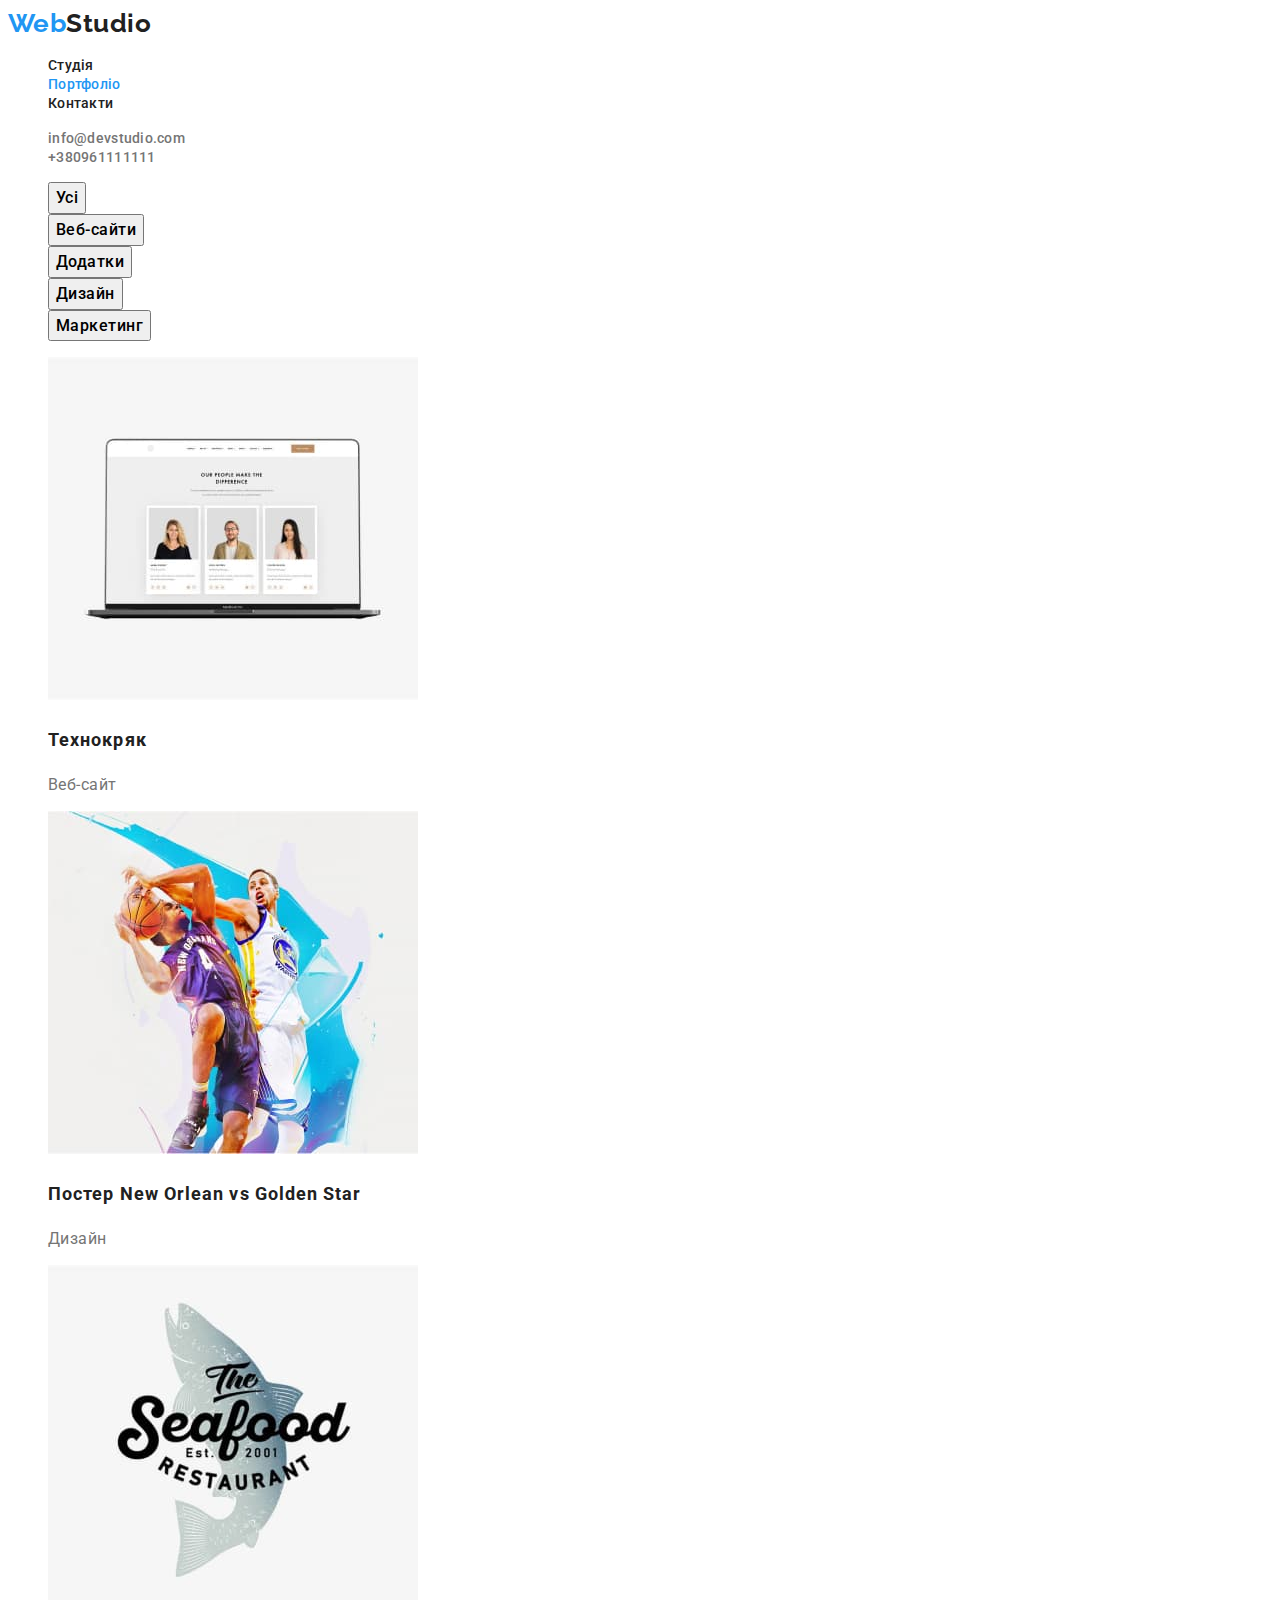
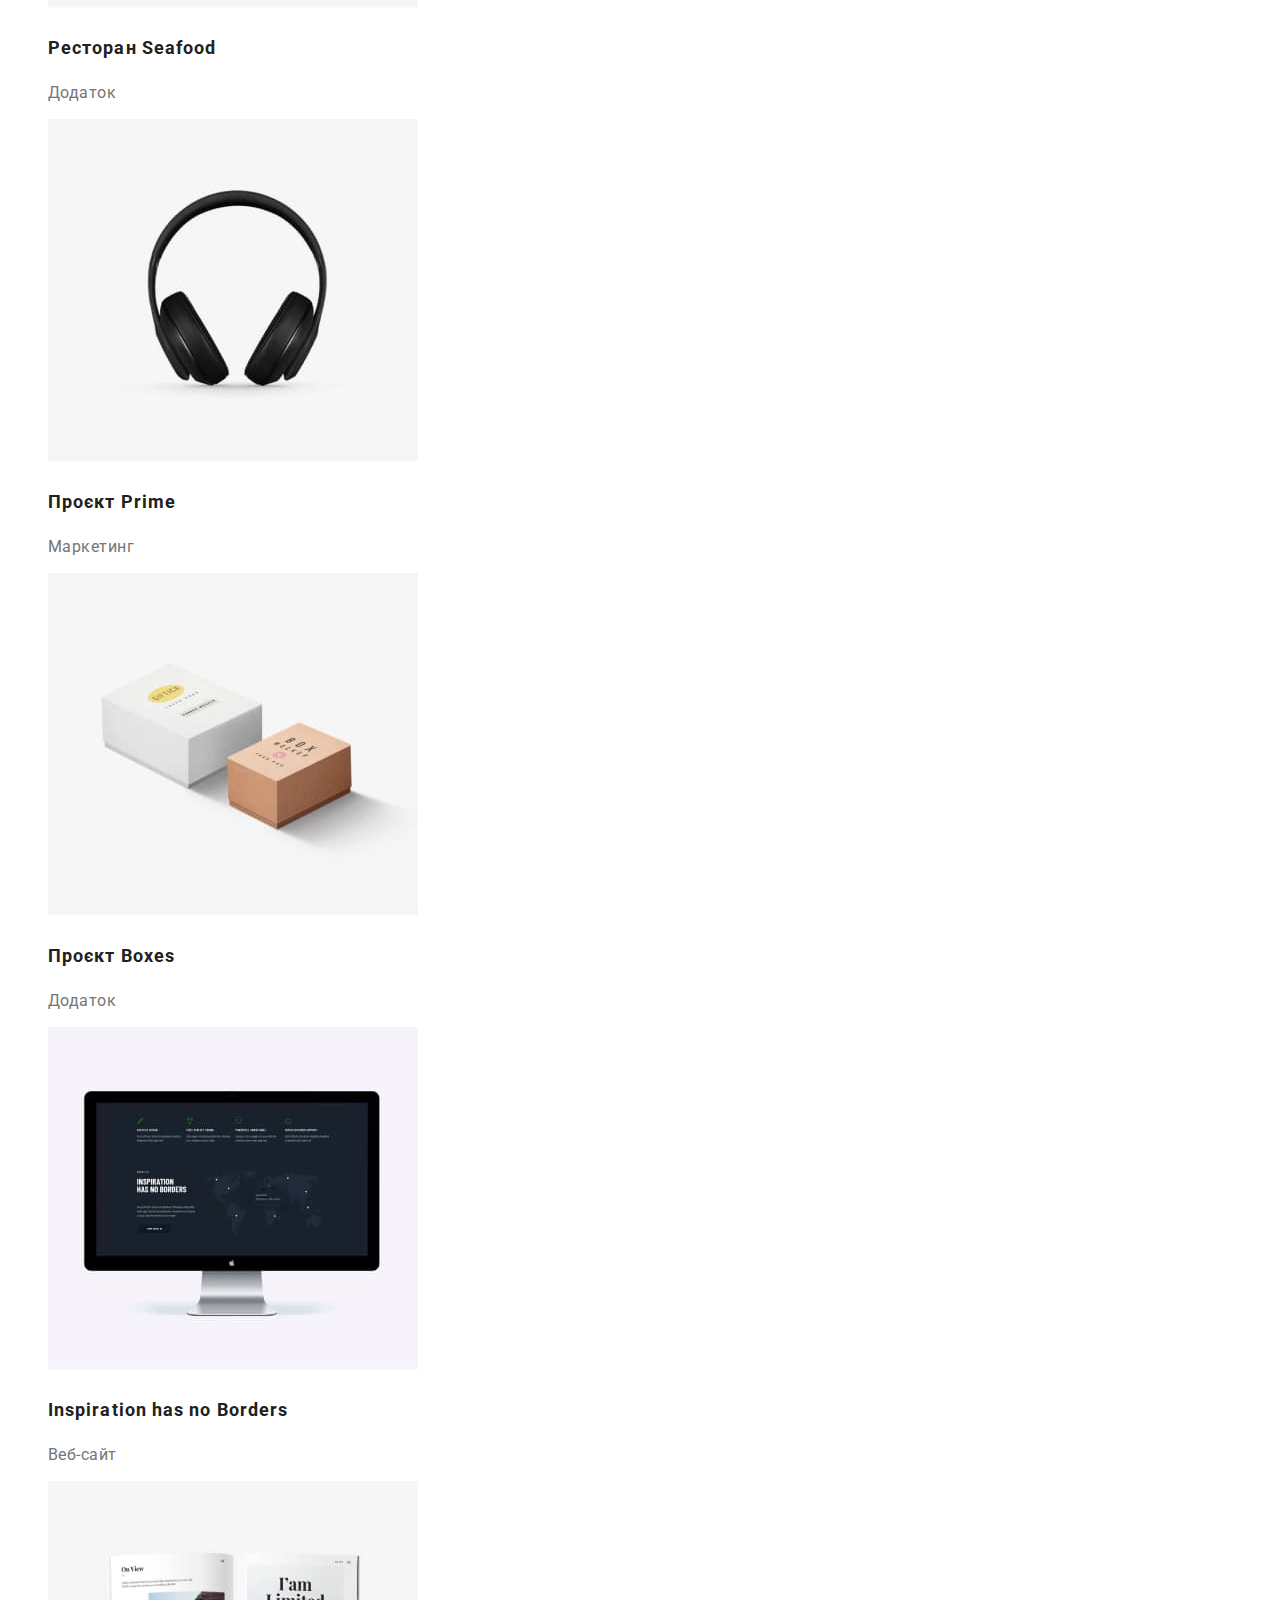
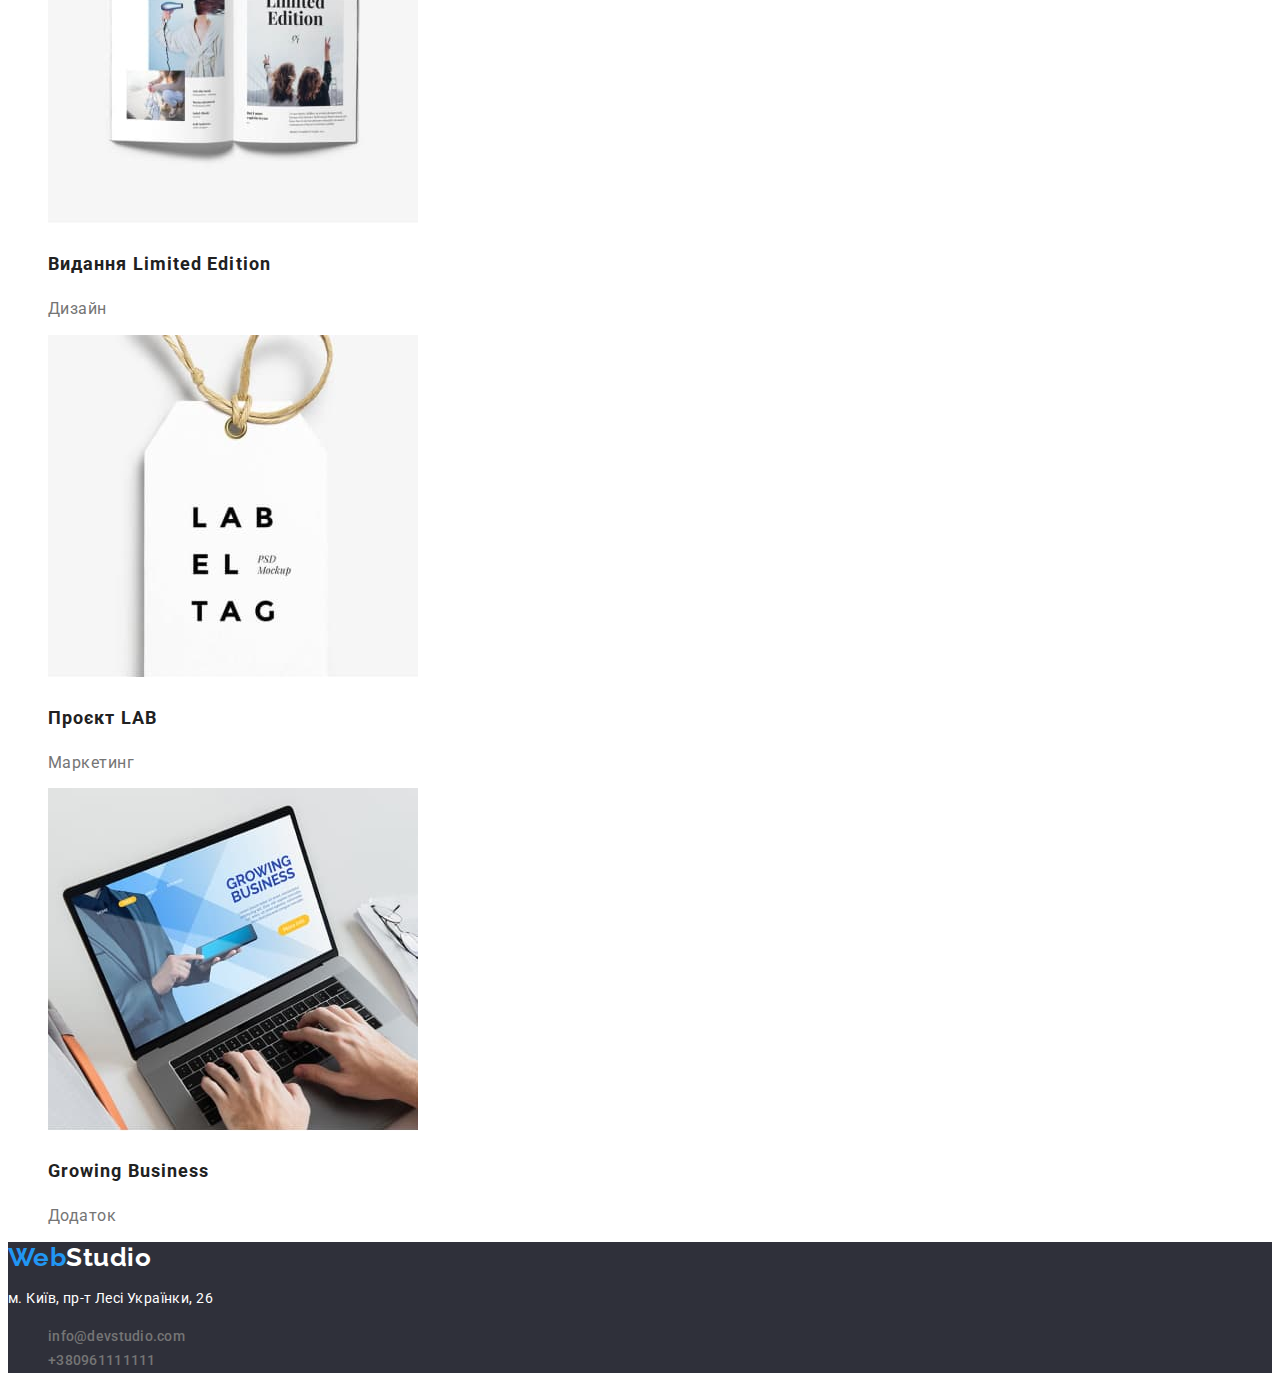
==== commit 042a2693: "доопрацювання23:15" ====
--- a/portfolio.html
+++ b/portfolio.html
@@ -37,7 +37,7 @@
           <li><button class="button-portfolio" type="button">Маркетинг</button></li>
         </ul>
 
-        <ul>
+        <ul class="logo-portfolio">
           <li>
             <a href="">
               <img src="./images/portfolio1.jpg" alt="комп" width="370" />
@@ -115,7 +115,7 @@
     </main>
     <footer class="footer">
       <a href="./index.html" class="logo">Web<span class="studio-footer">Studio</span></a>
-      <address>
+      <address class="adress">
         <p>м. Київ, пр-т Лесі Українки, 26</p>
         <ul class="auth-nav">
           <li><a href="mailto:info@devstudio.com" class="link-nav">info@devstudio.com</a></li>
--- a/css/styles.css
+++ b/css/styles.css
@@ -1,6 +1,6 @@
 body {
-  background-color: #ffffff;
-  color: #212121;
+  background-color: var(--color-primary);
+  color: var(--color-secondary);
   font-family: Roboto, sans-serif;
   letter-spacing: 0.03em;
 }
@@ -14,12 +14,17 @@
   --color-link: #757575;
   --color-section: #2f303a;
 }
+
 .logo {
   color: var(--color-third);
   font-family: Raleway, sans-serif;
   font-weight: 700;
   font-size: 26px;
   line-height: 1.19;
+  text-decoration: none;
+}
+.link-nav {
+  text-decoration: none;
 }
 .studio {
   color: var(--color-secondary);
@@ -30,6 +35,7 @@
   font-size: 14px;
   line-height: 1.14;
   letter-spacing: 0.02em;
+  text-decoration: none;
 }
 .site-nav .link.current {
   color: var(--color-third);
@@ -156,4 +162,15 @@
   text-align: center;
   letter-spacing: 0.03em;
   cursor: pointer;
+  font-family: Roboto, sans-serif;
 }
+a {
+  text-decoration: none;
+}
+.adress {
+  font-family: 'Roboto';
+  font-style: normal;
+  font-size: 14px;
+  line-height: 1.71;
+  letter-spacing: 0.03em;
+}
